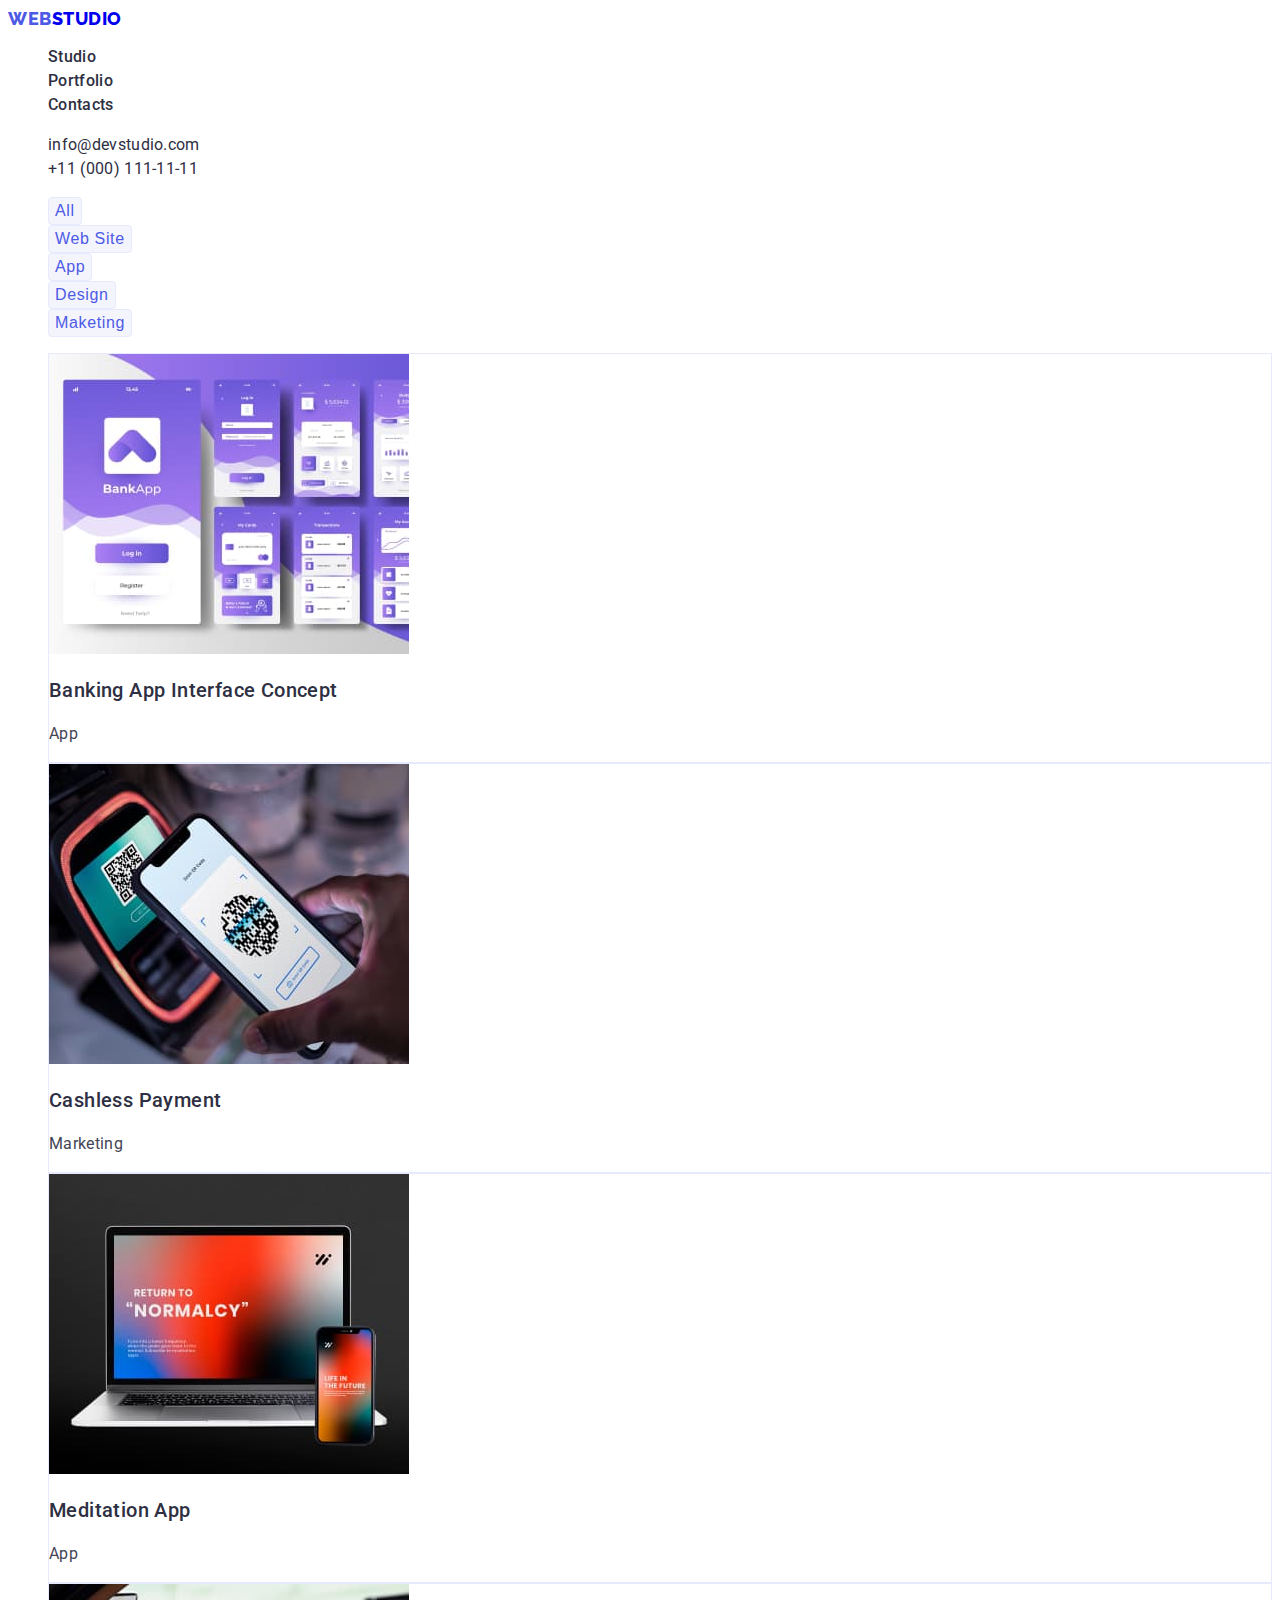
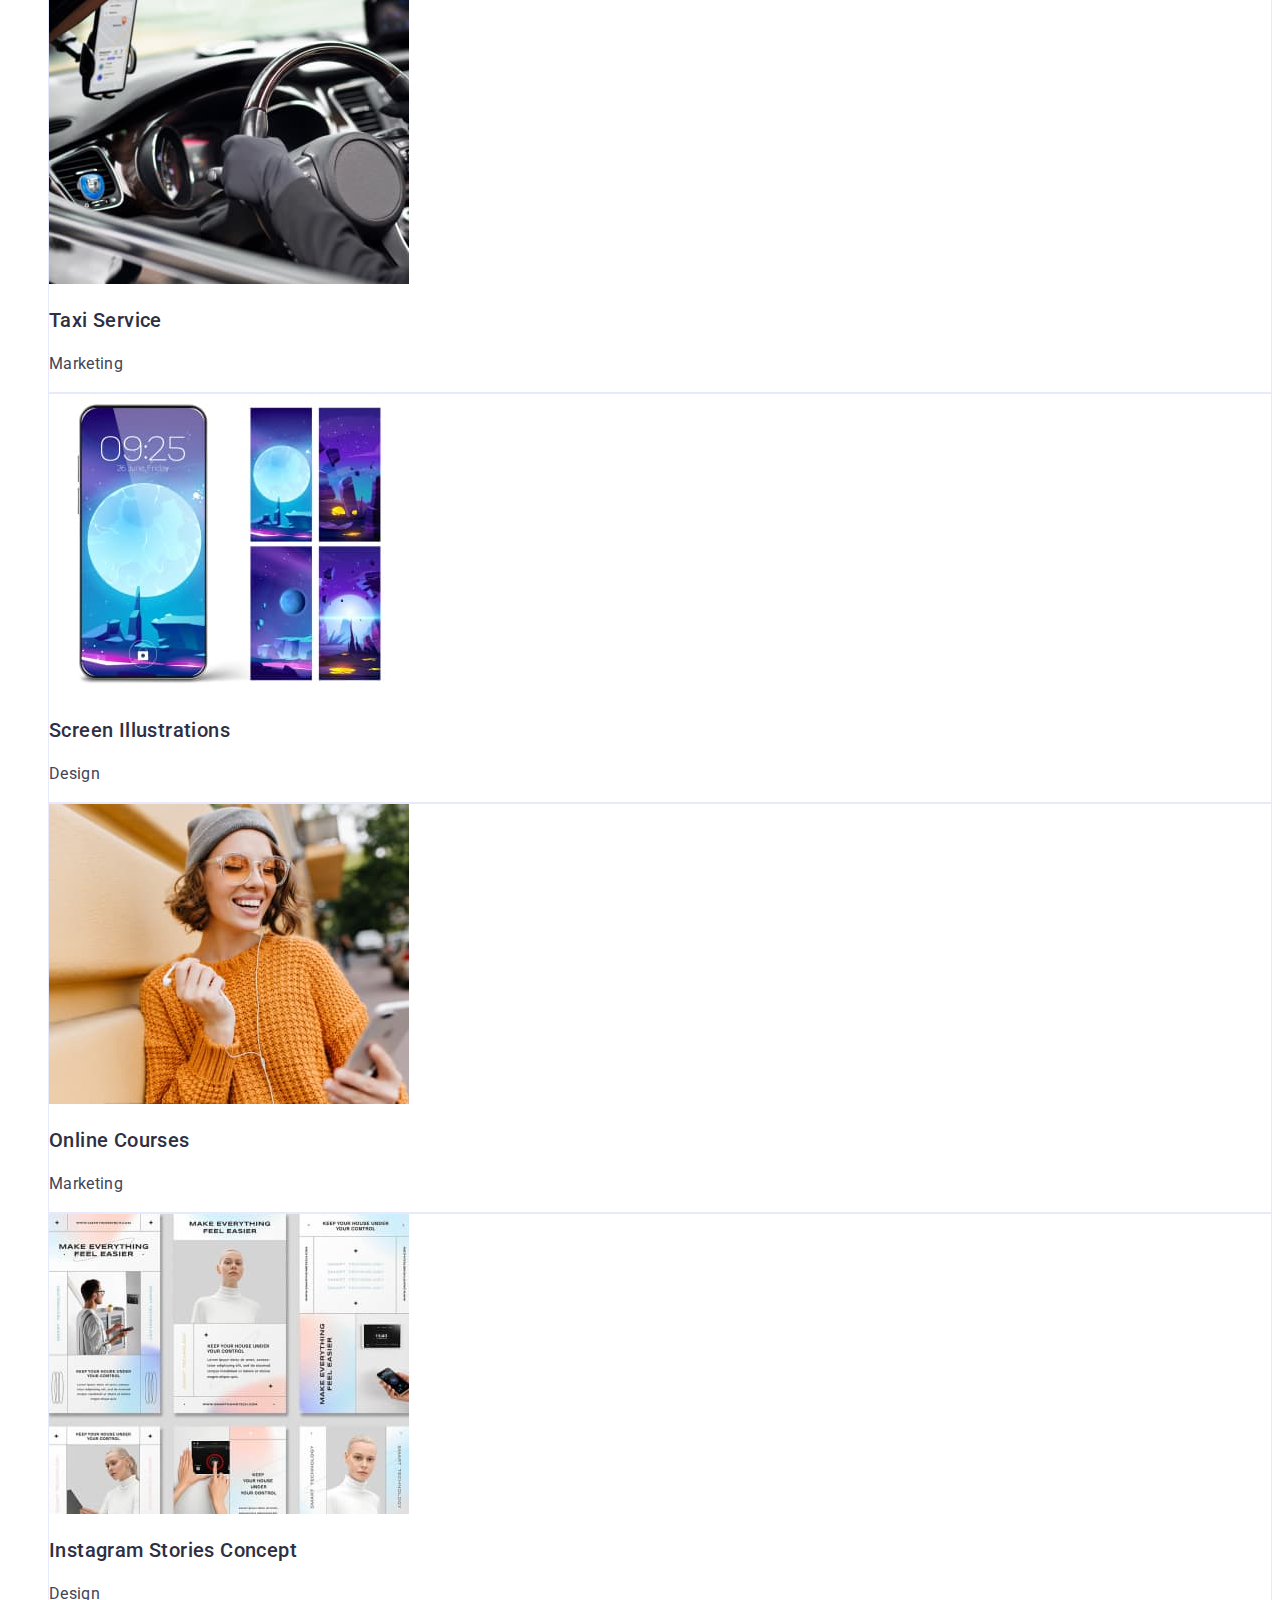
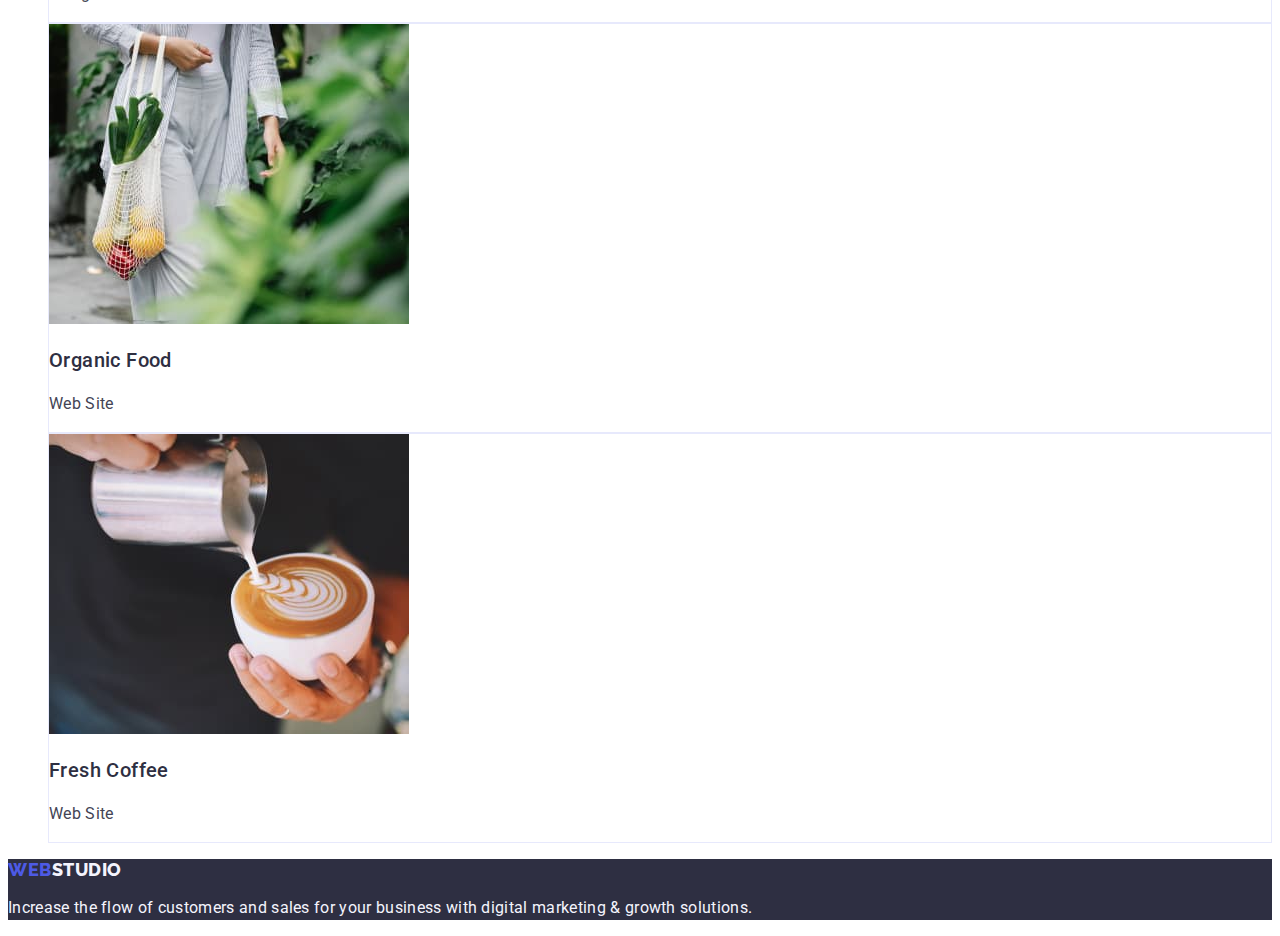
==== portfolio.html @ d7f31d7b "fonts" ====
<!DOCTYPE html>
<html lang="en">
  <head>
    <meta charset="UTF-8" />
    <meta http-equiv="X-UA-Compatible" content="IE=edge" />
    <meta name="viewport" content="width=device-width, initial-scale=1.0" />
    <link rel="preconnect" href="https://fonts.googleapis.com">
    <link rel="preconnect" href="https://fonts.gstatic.com" crossorigin>
    <link href="https://fonts.googleapis.com/css2?family=Raleway:wght@800&family=Roboto:wght@400;500;700;900&display=swap" rel="stylesheet">
    <title>WebStudio</title>
    <link rel="stylesheet" href="./css/style.css" />
  </head>
  <body>
    <header class="header">
      <nav class="header-nav">
        <a class="link-logo" href="./index.html"> <span>Web</span>Studio</a>
        <ul class="header-list list">
          <li class="header-list-item">
            <a class="header-list-link link" href="./index.html">Studio</a>
          </li>
          <li class="header-list-item">
            <a class="header-list-link link" href="./portfolio.html"
              >Portfolio</a
            >
          </li>
          <li class="header-list-item">
            <a class="header-list-link link" href="./index.html">Contacts</a>
          </li>
        </ul>
      </nav>

      <address class="header-address">
        <ul class="address-list list">
          <li class="address-list-item">
            <a class="address-link link" href="mailto:info@devstudio.com"
              >info@devstudio.com</a
            >
          </li>
          <li class="address-list-item">
            <a class="address-link link" href="tel:+110001111111"
              >+11 (000) 111-11-11</a
            >
          </li>
        </ul>
      </address>
    </header>

    <main>
      <section class="filter">
        <ul class="list">
          <li>
            <button type="button" class="proj-btn">All</button>
          </li>
          <li>
            <button type="button" class="proj-btn">Web Site</button>
          </li>
          <li>
            <button type="button" class="proj-btn">App</button>
          </li>
          <li>
            <button type="button" class="proj-btn">Design</button>
          </li>
          <li>
            <button type="button" class="proj-btn">Maketing</button>
          </li>
        </ul>
      </section>
      <!---------------- projects ------------------>
      <section class="projects">
        <ul class="list project-card">
          <li class="project-item">
            <img src="./images/img.jpg" alt="" />
            <h3 class="part-title">Banking App Interface Concept</h3>
            <p class="part-text">App</p>
          </li>
          <li class="project-item">
            <img src="./images/img-1.jpg" alt="" />
            <h3 class="part-title">Cashless Payment</h3>
            <p class="part-text">Marketing</p>
          </li>
          <li class="project-item">
            <img src="./images/img-2.jpg" alt="" />
            <h3 class="part-title">Meditation App</h3>
            <p class="part-text">App</p>
          </li>
          <li class="project-item">
            <img src="./images/img-3.jpg" alt="" />
            <h3 class="part-title">Taxi Service</h3>
            <p class="part-text">Marketing</p>
          </li>
          <li class="project-item">
            <img src="./images/img-4.jpg" alt="" />
            <h3 class="part-title">Screen Illustrations</h3>
            <p class="part-text">Design</p>
          </li>
          <li class="project-item">
            <img src="./images/img-5.jpg" alt="" />
            <h3 class="part-title">Online Courses</h3>
            <p class="part-text">Marketing</p>
          </li>
          <li class="project-item">
            <img src="./images/img-6.jpg" alt="" />
            <h3 class="part-title">Instagram Stories Concept</h3>
            <p class="part-text">Design</p>
          </li>
          <li class="project-item">
            <img src="./images/img-7.jpg" alt="" />
            <h3 class="part-title">Organic Food</h3>
            <p class="part-text">Web Site</p>
          </li>
          <li class="project-item">
            <img src="./images/img-8.jpg" alt="" />
            <h3 class="part-title">Fresh Coffee</h3>
            <p class="part-text">Web Site</p>
          </li>
        </ul>
      </section>
    </main>

    <footer>
      <a class="link-logo logo-foot" href="./index.html">
        <span>Web</span>Studio</a
      >
      <p class="text-foot">
        Increase the flow of customers and sales for your business with digital
        marketing & growth solutions.
      </p>
    </footer>
  </body>
</html>
---- css/style.css ----
body {
    font-family: 'Roboto', sans-serif;
    color: #2E2F42;
    background-color: #FFFFFF;

}

.link {
    text-decoration: none;
    color: #2E2F42
}

.list {
    list-style-type: none;
}

.link-logo {
    font-family: 'Raleway';
    font-weight: 800;
    font-size: 18px;
    line-height: 1.17;
    /* 21/18 */
    text-decoration: none;
    letter-spacing: 0.03em;
    text-transform: uppercase;

}

.link-logo span {
    color: #4D5AE5;
}

.logo-foot {
    color: #F4F4FD;
}

.header-list {
    text-decoration: none;
    color: #2E2F42
}

.header-list-item {
    font-weight: 500;
    font-size: 16px;
    line-height: 1.5;
    /* identical to box height, or 150% */
    letter-spacing: 0.02em;

}

.header-list-link {
    color: #2E2F42;
}

.header-address {
    font-weight: 400;
    font-size: 16px;
    line-height: 1.5;
    /* identical to box height, or 150% */
    letter-spacing: 0.02em;
    text-decoration: none;
    font-style: normal;
}

.address-link:active,
.header-list-link:active {
    color: #404BBF;
}

/*-----------------hero----------------*/
.hero {
    background-color: #2E2F42;
}

.hero-title {
    font-weight: 700;
    font-size: 56px;
    line-height: 1.07;
    /* or 107% */
    text-align: center;
    letter-spacing: 0.02em;
    color: #FFFFFF;
}

.hero-btn {
    border: none;
    border-radius: 4px;
    background: #4D5AE5;
    box-shadow: 0px 4px 4px rgba(0, 0, 0, 0.15);
    color: #FFFFFF;
    align-items: center;
    letter-spacing: 0.04em;
    font-weight: 500;
    font-size: 16px;
    line-height: 1.5;
    /* identical to box height, or 150% */
    cursor: pointer;

}

.hero-btn:hover,
.hero-btn:focus {
    background-color: #2E2F42;
}

.part-title {
    font-weight: 500;
    font-size: 20px;
    line-height: 1.2;
    /* identical to box height, or 120% */
    letter-spacing: 0.02em;
    color: #2E2F42;
}

.part-text {
    font-weight: 400;
    font-size: 16px;
    line-height: 1.5;
    /* or 150% */
    letter-spacing: 0.02em;
    color: #434455;

}

/*  ---------------team-----------------------  */
.team {
    background-color: #F4F4FD;
    ;
}

.text-foot {
    font-weight: 400;
    font-size: 16px;
    line-height: 1.5;
    /* or 150% */
    letter-spacing: 0.02em;
    color: #F4F4FD;

}

footer {
    background-color: #2E2F42;
}

/* --------------portfolio---------- */
.filter {}

/* projects  */
.projects {}

.project-item {
    border: 1px solid #E7E9FC;
}

.proj-btn {
    background: #F4F4FD;
    border: 1px solid #E7E9FC;
    border-radius: 4px;
    font-weight: 500;
    font-size: 16px;
    line-height: 1.5;
    /* identical to box height, or 150% */
    text-align: center;
    letter-spacing: 0.04em;
    color: #4D5AE5;
    cursor: pointer;

}

.proj-btn:hover,
.proj-btn:focus {
    background: #404BBF;
    box-shadow: 0px 3px 1px rgba(0, 0, 0, 0.1), 0px 2px 1px rgba(0, 0, 0, 0.08), 0px 2px 2px rgba(0, 0, 0, 0.12);
    color: #FFFFFF;
}
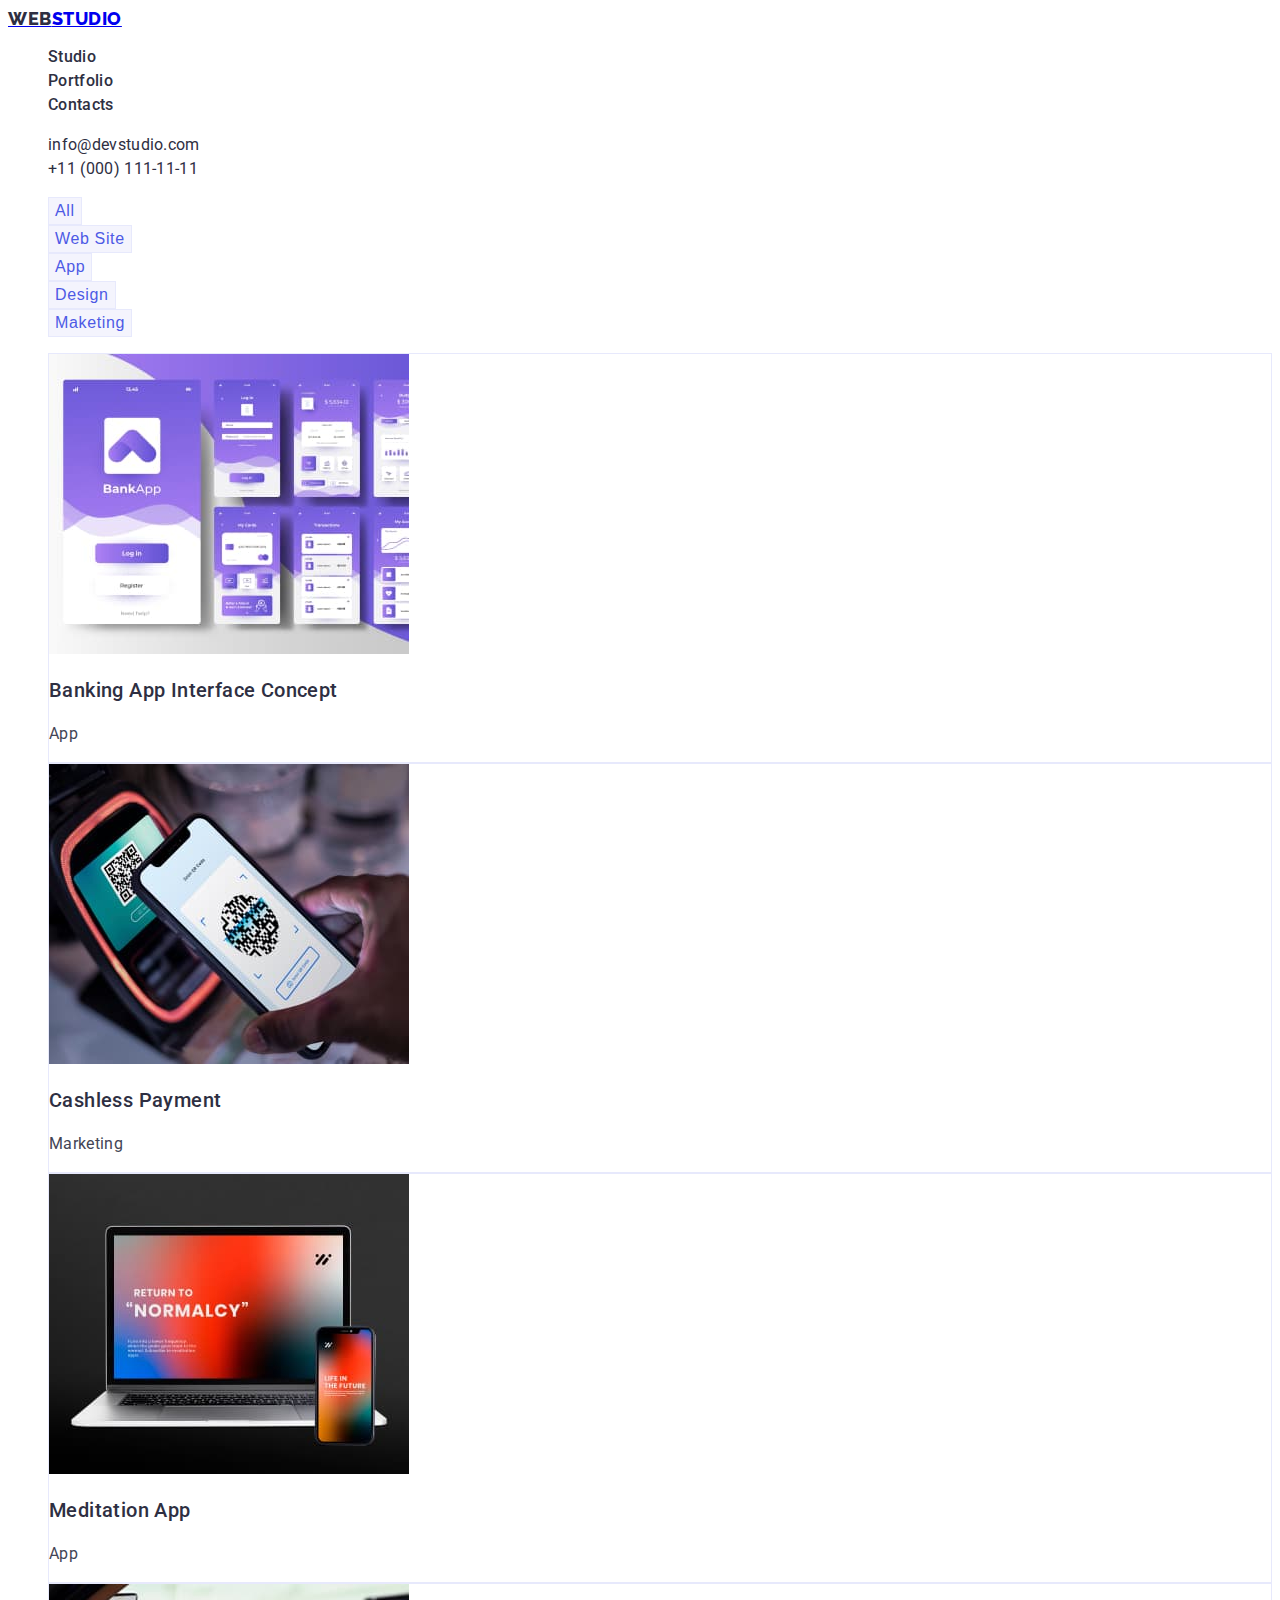
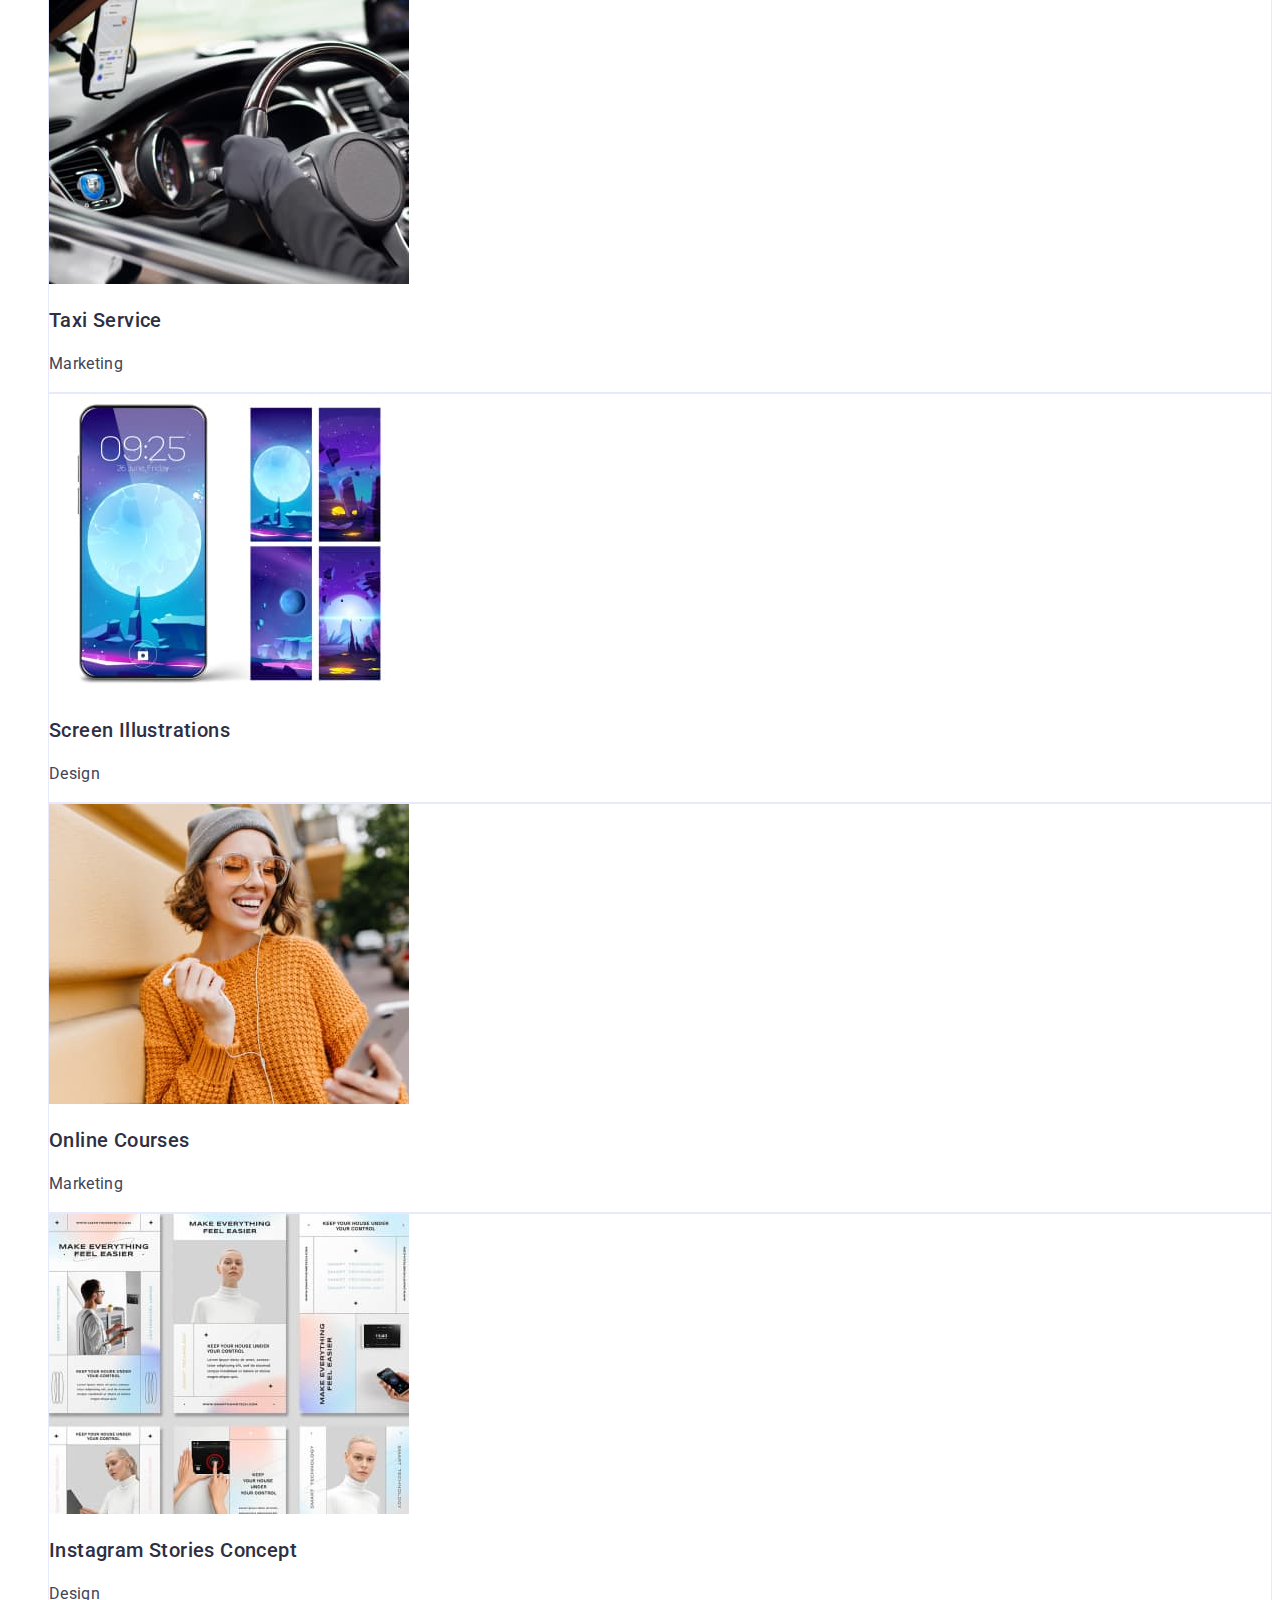
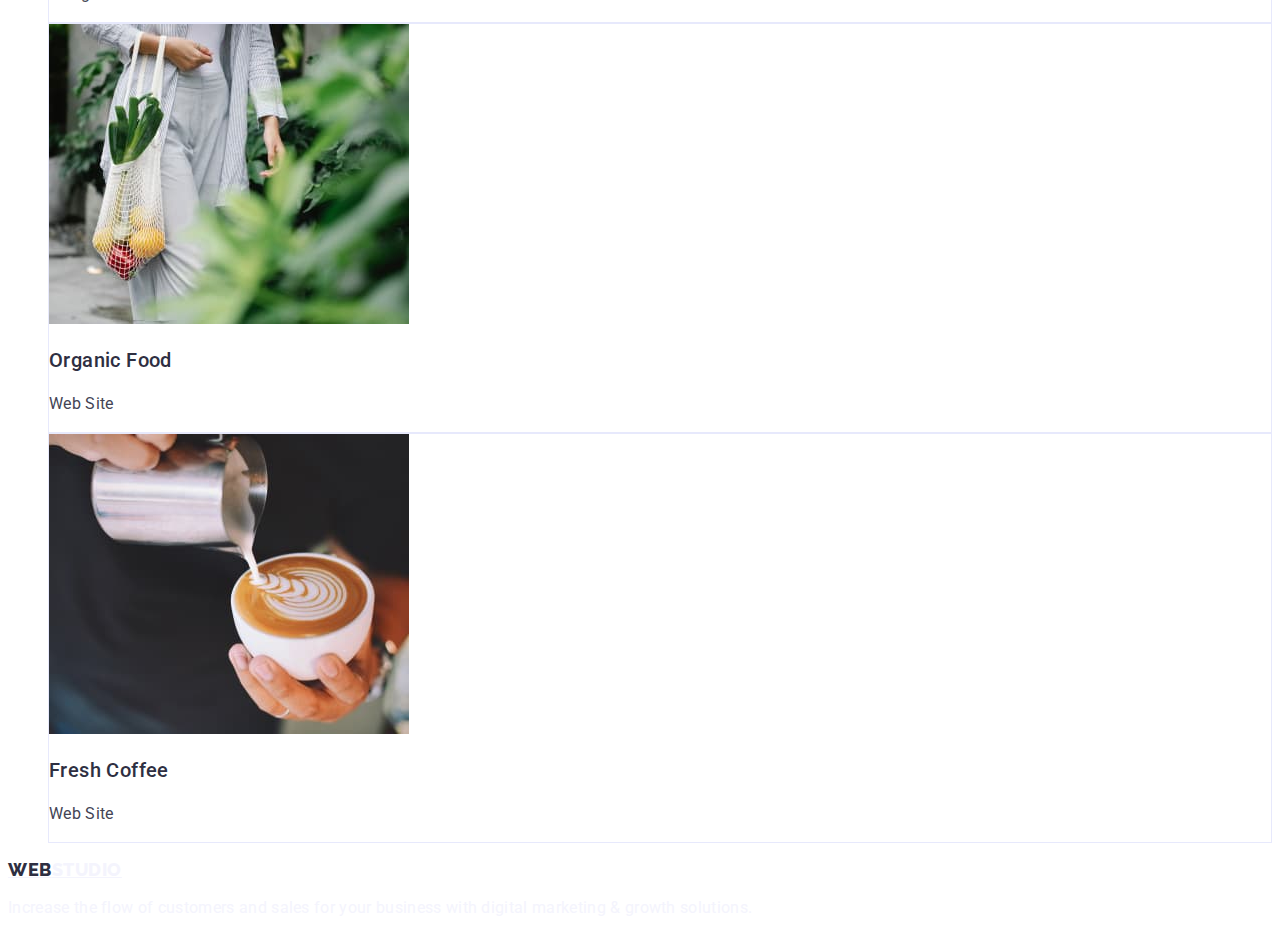
==== commit aa1b612f: "autocheck" ====
--- a/portfolio.html
+++ b/portfolio.html
@@ -4,9 +4,12 @@
     <meta charset="UTF-8" />
     <meta http-equiv="X-UA-Compatible" content="IE=edge" />
     <meta name="viewport" content="width=device-width, initial-scale=1.0" />
-    <link rel="preconnect" href="https://fonts.googleapis.com">
-    <link rel="preconnect" href="https://fonts.gstatic.com" crossorigin>
-    <link href="https://fonts.googleapis.com/css2?family=Raleway:wght@800&family=Roboto:wght@400;500;700;900&display=swap" rel="stylesheet">
+    <link rel="preconnect" href="https://fonts.googleapis.com" />
+    <link rel="preconnect" href="https://fonts.gstatic.com" crossorigin />
+    <link
+      href="https://fonts.googleapis.com/css2?family=Raleway:wght@800&family=Roboto:wght@400;500;700;900&display=swap"
+      rel="stylesheet"
+    />
     <title>WebStudio</title>
     <link rel="stylesheet" href="./css/style.css" />
   </head>
@@ -20,8 +23,7 @@
           </li>
           <li class="header-list-item">
             <a class="header-list-link link" href="./portfolio.html"
-              >Portfolio</a
-            >
+              >Portfolio</a>
           </li>
           <li class="header-list-item">
             <a class="header-list-link link" href="./index.html">Contacts</a>
--- a/css/style.css
+++ b/css/style.css
@@ -1,13 +1,20 @@
+:root {
+    --background--main-color: #FFFFFF;
+    --color-brand: #2E2F42;
+    --color-text:  #434455;
+    --color-logo: #4d5ae5;
+}
+
 body {
     font-family: 'Roboto', sans-serif;
     color: #2E2F42;
-    background-color: #FFFFFF;
+    background-color: var(--background--main-color);
 
 }
 
 .link {
     text-decoration: none;
-    color: #2E2F42
+    color: var(--color-brand);
 }
 
 .list {
@@ -15,28 +22,28 @@
 }
 
 .link-logo {
-    font-family: 'Raleway';
+    font-family: 'Raleway', sans-serif;
     font-weight: 800;
     font-size: 18px;
     line-height: 1.17;
     /* 21/18 */
-    text-decoration: none;
     letter-spacing: 0.03em;
     text-transform: uppercase;
 
 }
 
 .link-logo span {
-    color: #4D5AE5;
+    color: var(--color-brand);
 }
 
 .logo-foot {
     color: #F4F4FD;
+    font-family: "Raleway", sans-serif
 }
 
 .header-list {
     text-decoration: none;
-    color: #2E2F42
+    color: var(--color-brand);
 }
 
 .header-list-item {
@@ -49,7 +56,14 @@
 }
 
 .header-list-link {
-    color: #2E2F42;
+    color: var(--color-brand);
+}
+
+.header-list-link:hover,
+.address-link:hover,
+.header-list-link:focus
+.address-link:focus{
+    color: #404bbf;
 }
 
 .header-address {
@@ -60,6 +74,7 @@
     letter-spacing: 0.02em;
     text-decoration: none;
     font-style: normal;
+    color: var(--color-text);
 }
 
 .address-link:active,
@@ -69,7 +84,7 @@
 
 /*-----------------hero----------------*/
 .hero {
-    background-color: #2E2F42;
+    background-color: var(--color-brand);
 }
 
 .hero-title {
@@ -83,10 +98,9 @@
 }
 
 .hero-btn {
+    font-family: "Roboto", sans-serif;
     border: none;
-    border-radius: 4px;
-    background: #4D5AE5;
-    box-shadow: 0px 4px 4px rgba(0, 0, 0, 0.15);
+    background: var(--color-logo);
     color: #FFFFFF;
     align-items: center;
     letter-spacing: 0.04em;
@@ -100,8 +114,19 @@
 
 .hero-btn:hover,
 .hero-btn:focus {
-    background-color: #2E2F42;
-}
+    background-color: #404BBF;
+}
+
+.title-section{
+    font-size: 36px;
+    line-height: 1.11;
+    text-align: center;
+    text-transform: capitalize;
+    letter-spacing: 0.02em;
+
+}
+
+
 
 .part-title {
     font-weight: 500;
@@ -109,7 +134,7 @@
     line-height: 1.2;
     /* identical to box height, or 120% */
     letter-spacing: 0.02em;
-    color: #2E2F42;
+    color: var(--color-brand);
 }
 
 .part-text {
@@ -118,14 +143,18 @@
     line-height: 1.5;
     /* or 150% */
     letter-spacing: 0.02em;
-    color: #434455;
+    color: var(--color-text);
 
 }
 
 /*  ---------------team-----------------------  */
 .team {
     background-color: #F4F4FD;
-    ;
+    
+}
+
+.team-item{
+    background-color: #FFFFFF;
 }
 
 .text-foot {
@@ -138,9 +167,11 @@
 
 }
 
-footer {
-    background-color: #2E2F42;
-}
+.footer {
+    background-color: var(--color-brand);
+}
+
+.logo-foot
 
 /* --------------portfolio---------- */
 .filter {}
@@ -155,14 +186,13 @@
 .proj-btn {
     background: #F4F4FD;
     border: 1px solid #E7E9FC;
-    border-radius: 4px;
     font-weight: 500;
     font-size: 16px;
     line-height: 1.5;
     /* identical to box height, or 150% */
     text-align: center;
     letter-spacing: 0.04em;
-    color: #4D5AE5;
+    color: var(--color-logo);
     cursor: pointer;
 
 }
@@ -170,6 +200,5 @@
 .proj-btn:hover,
 .proj-btn:focus {
     background: #404BBF;
-    box-shadow: 0px 3px 1px rgba(0, 0, 0, 0.1), 0px 2px 1px rgba(0, 0, 0, 0.08), 0px 2px 2px rgba(0, 0, 0, 0.12);
     color: #FFFFFF;
 }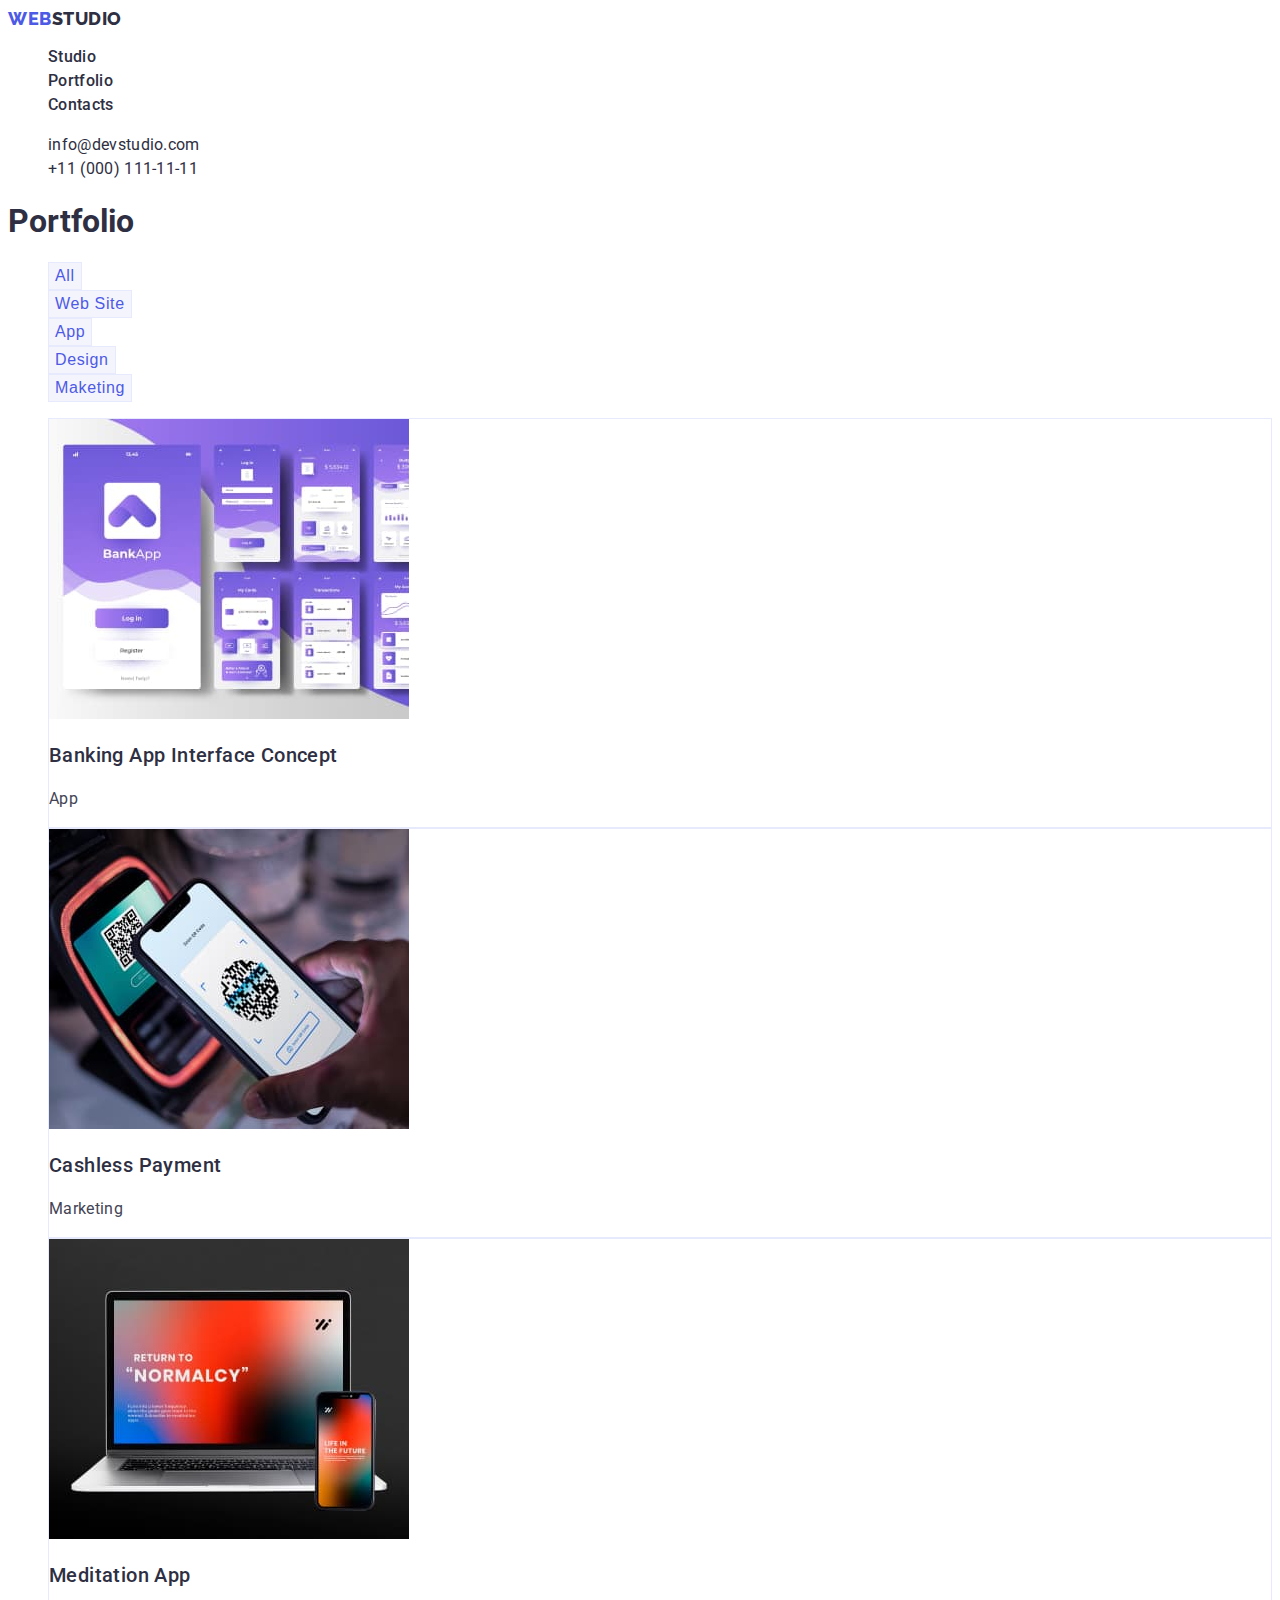
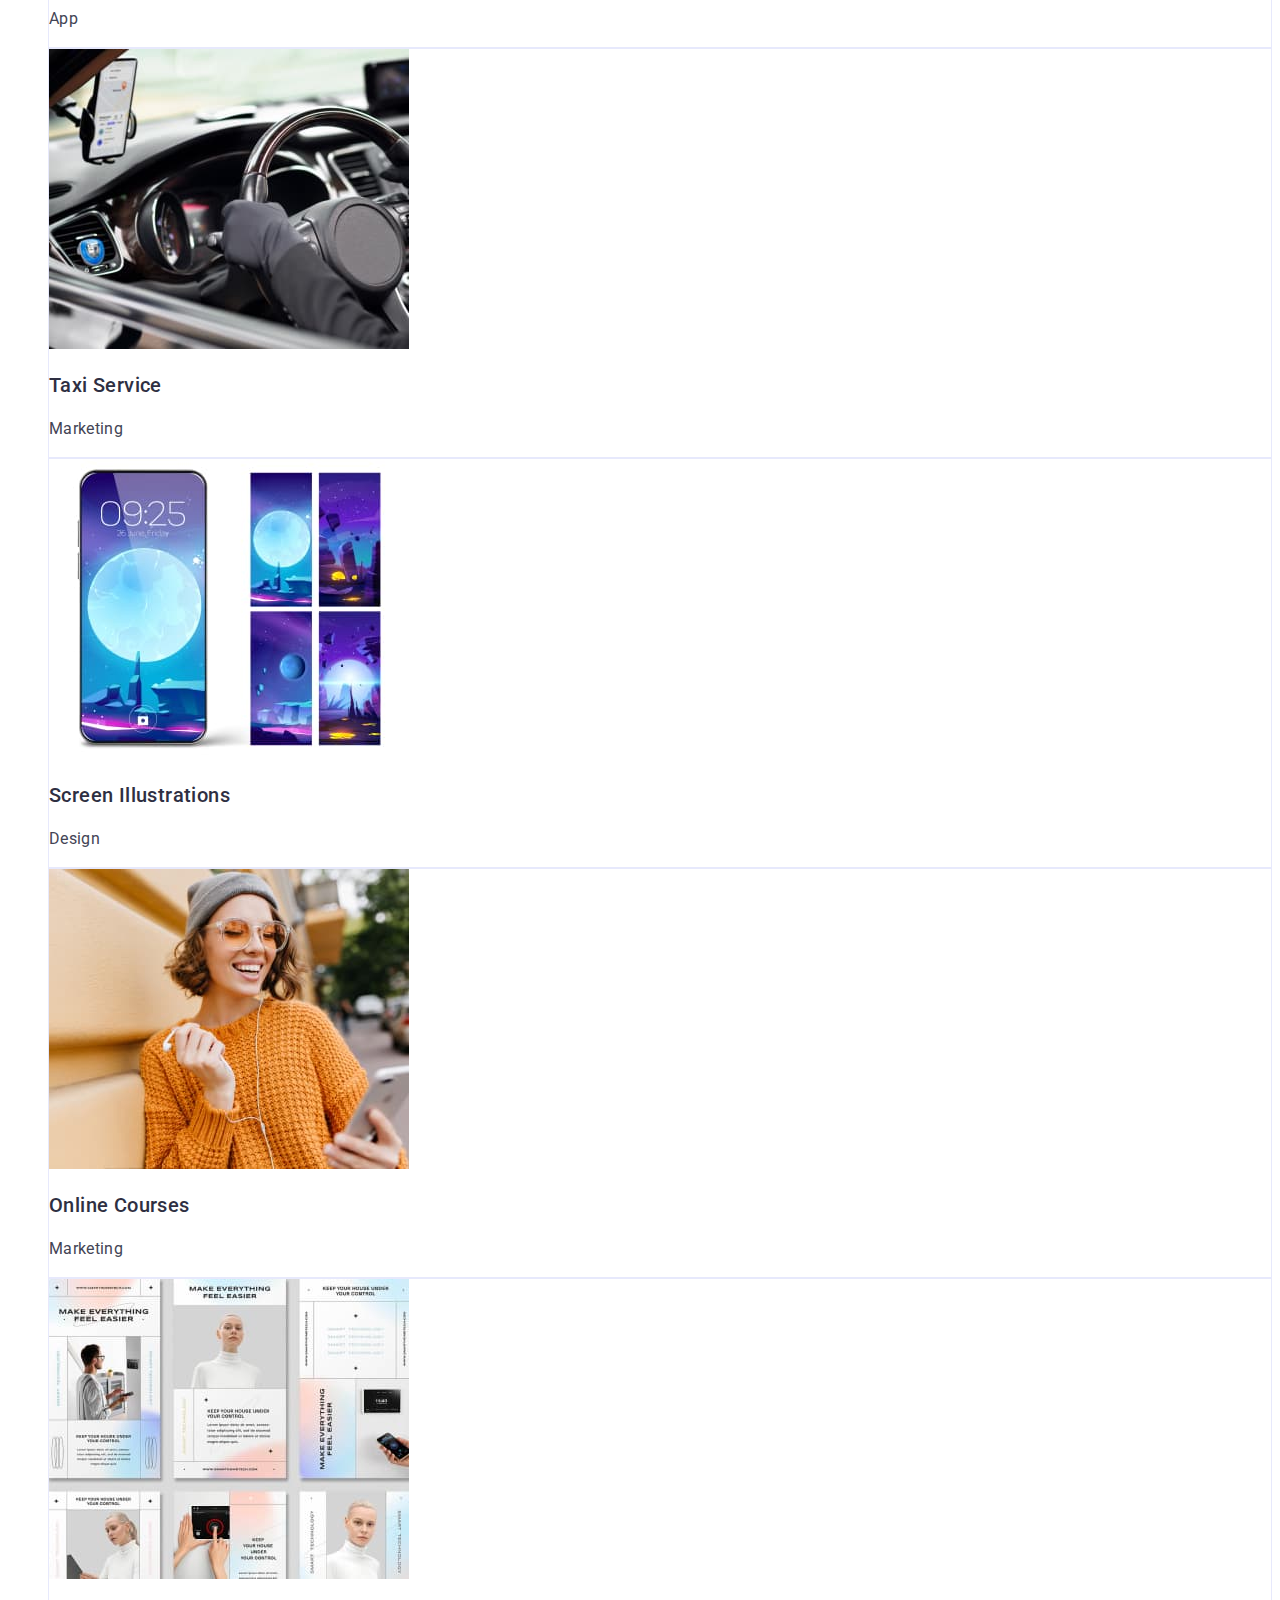
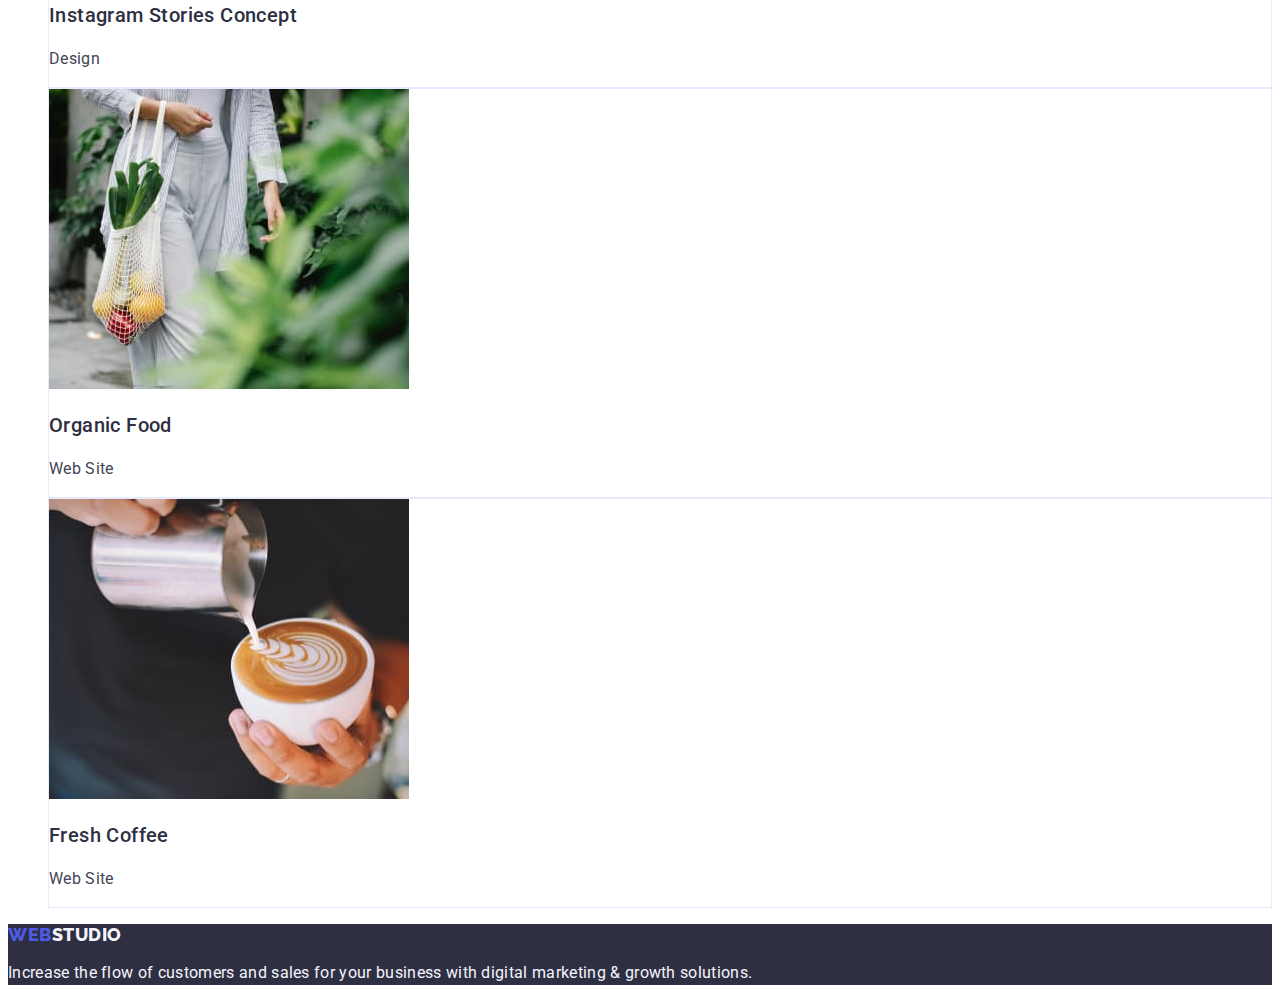
==== commit 65e31a37: "port" ====
--- a/portfolio.html
+++ b/portfolio.html
@@ -16,17 +16,18 @@
   <body>
     <header class="header">
       <nav class="header-nav">
-        <a class="link-logo" href="./index.html"> <span>Web</span>Studio</a>
+        <a class="link-logo link" href="./index.html">Web<span class="sp-logo-head">Studio</span></a>
         <ul class="header-list list">
           <li class="header-list-item">
             <a class="header-list-link link" href="./index.html">Studio</a>
           </li>
           <li class="header-list-item">
             <a class="header-list-link link" href="./portfolio.html"
-              >Portfolio</a>
+              >Portfolio</a
+            >
           </li>
           <li class="header-list-item">
-            <a class="header-list-link link" href="./index.html">Contacts</a>
+            <a class="header-list-link link" href="">Contacts</a>
           </li>
         </ul>
       </nav>
@@ -49,6 +50,8 @@
 
     <main>
       <section class="filter">
+
+        <h1>Portfolio</h1>
         <ul class="list">
           <li>
             <button type="button" class="proj-btn">All</button>
@@ -66,9 +69,9 @@
             <button type="button" class="proj-btn">Maketing</button>
           </li>
         </ul>
-      </section>
+      
       <!---------------- projects ------------------>
-      <section class="projects">
+     
         <ul class="list project-card">
           <li class="project-item">
             <img src="./images/img.jpg" alt="" />
@@ -119,9 +122,9 @@
       </section>
     </main>
 
-    <footer>
-      <a class="link-logo logo-foot" href="./index.html">
-        <span>Web</span>Studio</a
+    <footer class="footer">
+      <a class="link-logo logo-foot link" href="./index.html">
+        Web<span class="sp-logo-foot">Studio</span></a
       >
       <p class="text-foot">
         Increase the flow of customers and sales for your business with digital
--- a/css/style.css
+++ b/css/style.css
@@ -29,16 +29,17 @@
     /* 21/18 */
     letter-spacing: 0.03em;
     text-transform: uppercase;
-
-}
-
-.link-logo span {
-    color: var(--color-brand);
-}
-
-.logo-foot {
+    color: var(--color-logo)
+
+}
+
+.sp-logo-head {
+    color: var(--color-brand);
+}
+
+.sp-logo-foot{
     color: #F4F4FD;
-    font-family: "Raleway", sans-serif
+    font-family: "Raleway", sans-serif;
 }
 
 .header-list {
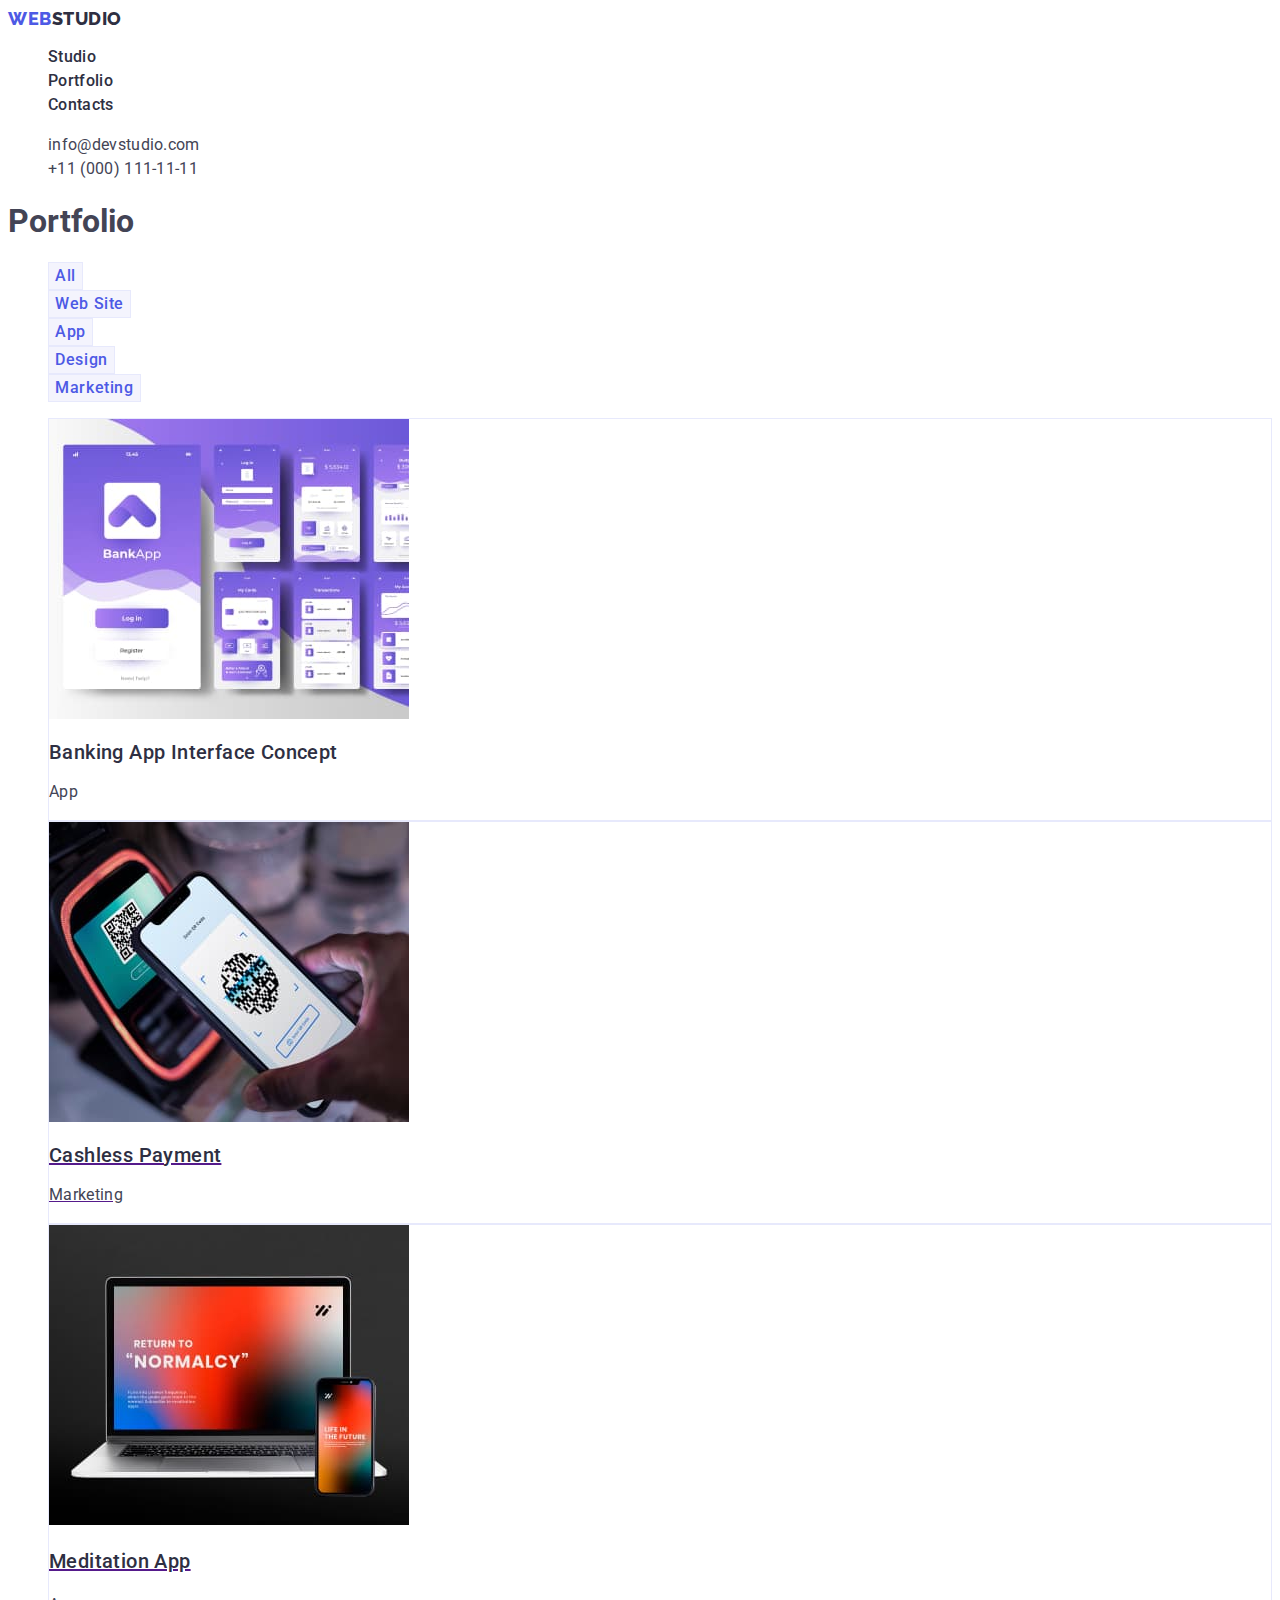
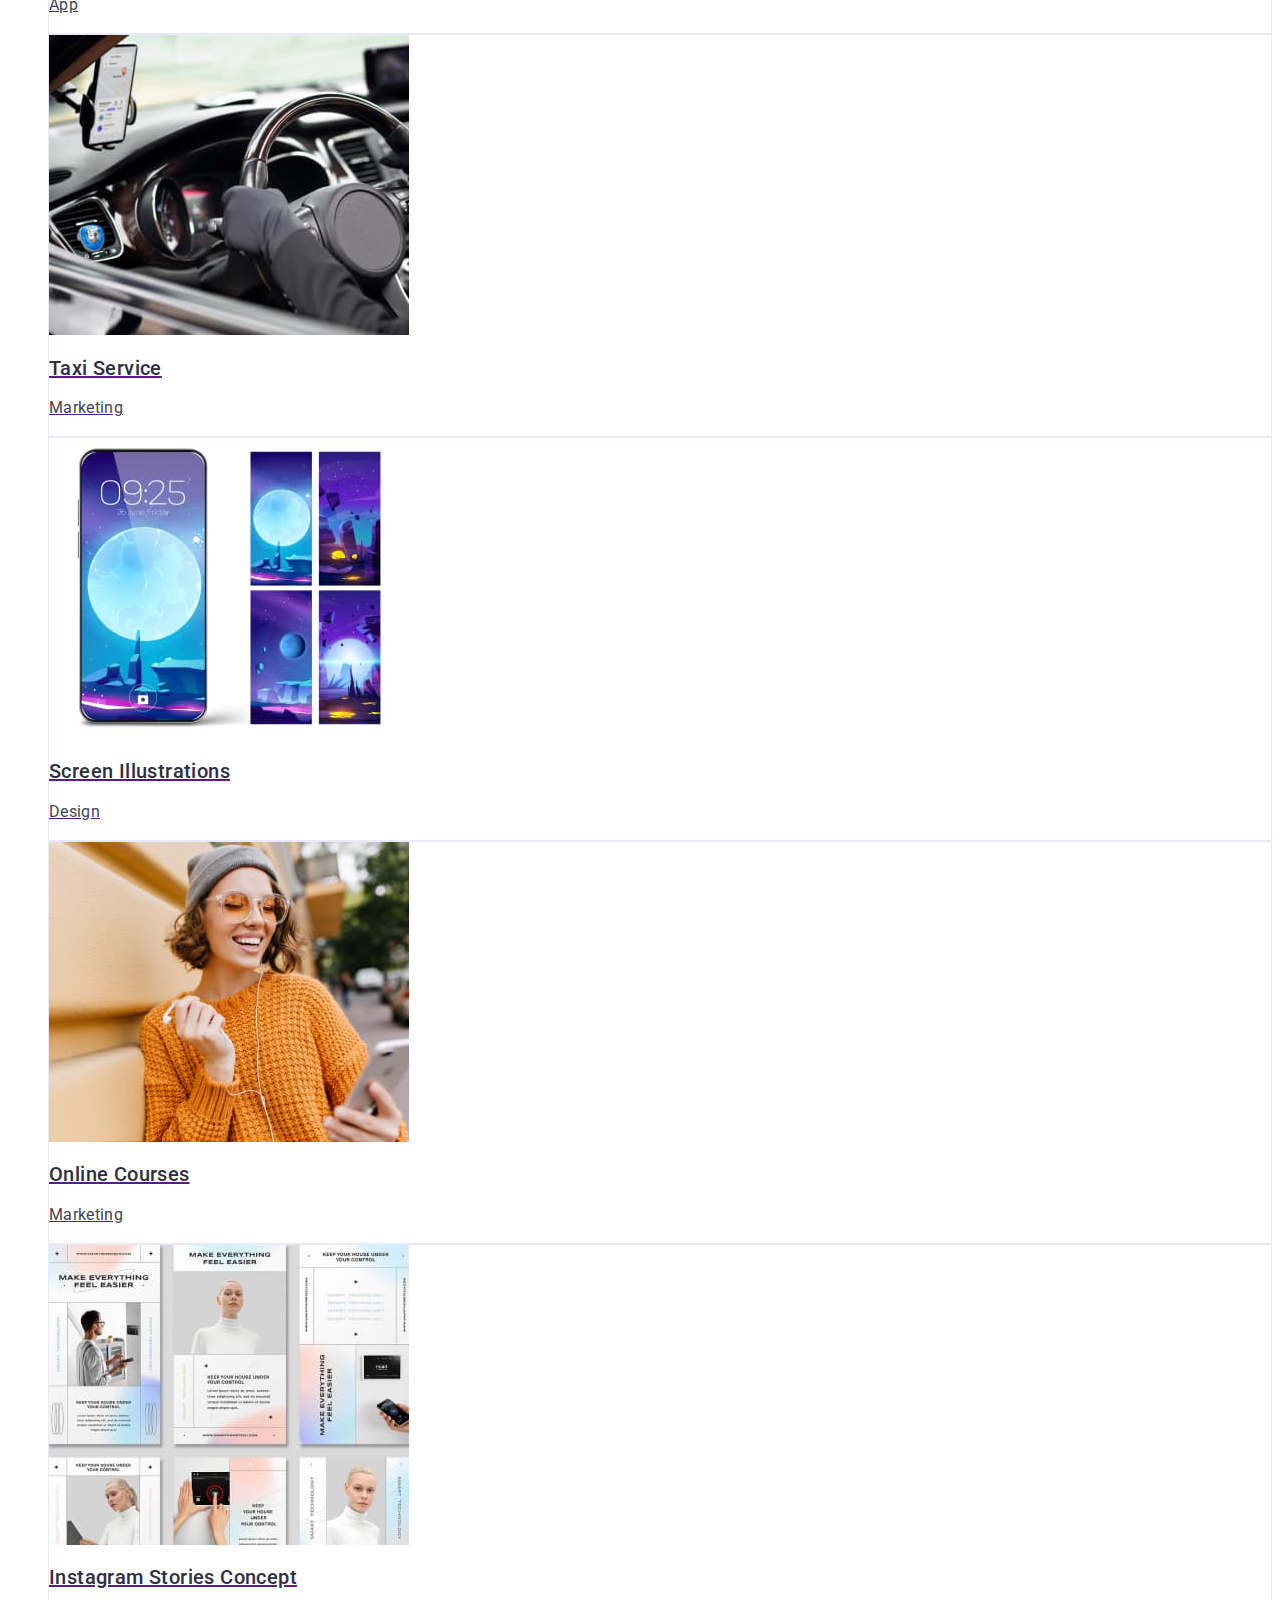
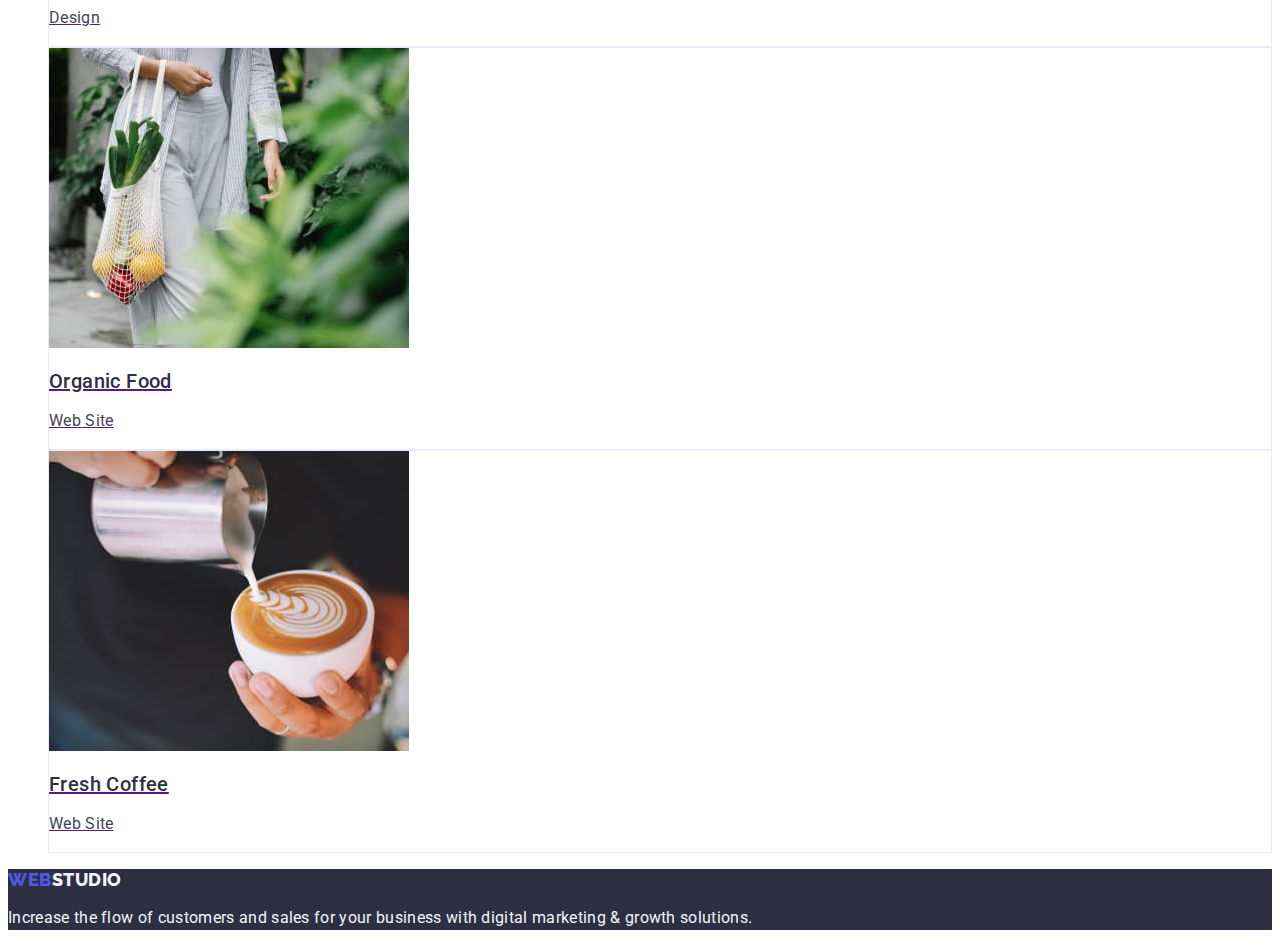
==== commit a8ab8a0d: "port" ====
--- a/portfolio.html
+++ b/portfolio.html
@@ -16,7 +16,9 @@
   <body>
     <header class="header">
       <nav class="header-nav">
-        <a class="link-logo link" href="./index.html">Web<span class="sp-logo-head">Studio</span></a>
+        <a class="link-logo link" href="./index.html"
+          >Web<span class="sp-logo-head">Studio</span></a
+        >
         <ul class="header-list list">
           <li class="header-list-item">
             <a class="header-list-link link" href="./index.html">Studio</a>
@@ -50,7 +52,6 @@
 
     <main>
       <section class="filter">
-
         <h1>Portfolio</h1>
         <ul class="list">
           <li>
@@ -66,64 +67,82 @@
             <button type="button" class="proj-btn">Design</button>
           </li>
           <li>
-            <button type="button" class="proj-btn">Maketing</button>
+            <button type="button" class="proj-btn">Marketing</button>
           </li>
         </ul>
-      
-      <!---------------- projects ------------------>
-     
+
+        <!---------------- projects ------------------>
+
         <ul class="list project-card">
           <li class="project-item">
-            <img src="./images/img.jpg" alt="" />
-            <h3 class="part-title">Banking App Interface Concept</h3>
-            <p class="part-text">App</p>
+            <a>
+              <img src="./images/img.jpg" width="360px" alt="developing of banking app" />
+              <h2 class="part-title">Banking App Interface Concept</h3>
+              <p class="part-text">App</p>
+            </a>
           </li>
           <li class="project-item">
-            <img src="./images/img-1.jpg" alt="" />
-            <h3 class="part-title">Cashless Payment</h3>
-            <p class="part-text">Marketing</p>
+            <a href="">
+              <img src="./images/img-1.jpg" width="360px" alt="devoloping of cashless payment" />
+              <h2 class="part-title">Cashless Payment</h3>
+              <p class="part-text">Marketing</p>
+            </a>
           </li>
           <li class="project-item">
-            <img src="./images/img-2.jpg" alt="" />
-            <h3 class="part-title">Meditation App</h3>
-            <p class="part-text">App</p>
+            <a href="">
+              <img src="./images/img-2.jpg" width="360px" alt="developing of Meditation App" />
+              <h3 class="part-title">Meditation App</h3>
+              <p class="part-text">App</p>
+            </a>
           </li>
           <li class="project-item">
-            <img src="./images/img-3.jpg" alt="" />
-            <h3 class="part-title">Taxi Service</h3>
-            <p class="part-text">Marketing</p>
+            <a href="">
+              <img src="./images/img-3.jpg" width="360px" alt="developing of Taxi Service" />
+              <h2 class="part-title">Taxi Service</h3>
+              <p class="part-text">Marketing</p>
+            </a>
           </li>
           <li class="project-item">
-            <img src="./images/img-4.jpg" alt="" />
-            <h3 class="part-title">Screen Illustrations</h3>
-            <p class="part-text">Design</p>
+            <a href="">
+              <img src="./images/img-4.jpg" width="360px" alt="developing of Screen Illustrations" />
+              <h2 class="part-title">Screen Illustrations</h3>
+              <p class="part-text">Design</p>
+            </a>
           </li>
           <li class="project-item">
-            <img src="./images/img-5.jpg" alt="" />
-            <h3 class="part-title">Online Courses</h3>
-            <p class="part-text">Marketing</p>
+            <a href="">
+              <img src="./images/img-5.jpg" width="360px" alt="developing of Online Courses" />
+              <h2 class="part-title">Online Courses</h3>
+              <p class="part-text">Marketing</p>
+            </a>
           </li>
           <li class="project-item">
-            <img src="./images/img-6.jpg" alt="" />
-            <h3 class="part-title">Instagram Stories Concept</h3>
-            <p class="part-text">Design</p>
+            <a href="">
+              <img src="./images/img-6.jpg" width="360px" alt="developing of Instagram Stories Concept" />
+              <h2 class="part-title">Instagram Stories Concept</h3>
+              <p class="part-text">Design</p>
+            </a>
           </li>
           <li class="project-item">
-            <img src="./images/img-7.jpg" alt="" />
-            <h3 class="part-title">Organic Food</h3>
-            <p class="part-text">Web Site</p>
+            <a href="">
+              <img src="./images/img-7.jpg" width="360px" alt="developing of Organic Food web site" />
+              <h2 class="part-title">Organic Food</h3>
+              <p class="part-text">Web Site</p>
+            </a>
           </li>
           <li class="project-item">
-            <img src="./images/img-8.jpg" alt="" />
-            <h3 class="part-title">Fresh Coffee</h3>
-            <p class="part-text">Web Site</p>
+            <a href="">
+              <img src="./images/img-8.jpg" width="360px" alt="developing of Fresh Coffee web site" />
+              <h2 class="part-title">Fresh Coffee</h3>
+              <p class="part-text">Web Site</p>
+            </a>
           </li>
         </ul>
       </section>
     </main>
 
     <footer class="footer">
-      <a class="link-logo logo-foot link" href="./index.html">
+      <a class="link-logo link" href="./index.html">
         Web<span class="sp-logo-foot">Studio</span></a
       >
       <p class="text-foot">
--- a/css/style.css
+++ b/css/style.css
@@ -7,7 +7,7 @@
 
 body {
     font-family: 'Roboto', sans-serif;
-    color: #2E2F42;
+    color: #434455;
     background-color: var(--background--main-color);
 
 }
@@ -62,18 +62,17 @@
 
 .header-list-link:hover,
 .address-link:hover,
-.header-list-link:focus
+.header-list-link:focus,
 .address-link:focus{
     color: #404bbf;
 }
 
-.header-address {
+.address-link{
     font-weight: 400;
     font-size: 16px;
     line-height: 1.5;
     /* identical to box height, or 150% */
     letter-spacing: 0.02em;
-    text-decoration: none;
     font-style: normal;
     color: var(--color-text);
 }
@@ -103,7 +102,6 @@
     border: none;
     background: var(--color-logo);
     color: #FFFFFF;
-    align-items: center;
     letter-spacing: 0.04em;
     font-weight: 500;
     font-size: 16px;
@@ -172,8 +170,6 @@
     background-color: var(--color-brand);
 }
 
-.logo-foot
-
 /* --------------portfolio---------- */
 .filter {}
 
@@ -185,6 +181,7 @@
 }
 
 .proj-btn {
+    font-family: "Roboto", sans-serif;
     background: #F4F4FD;
     border: 1px solid #E7E9FC;
     font-weight: 500;
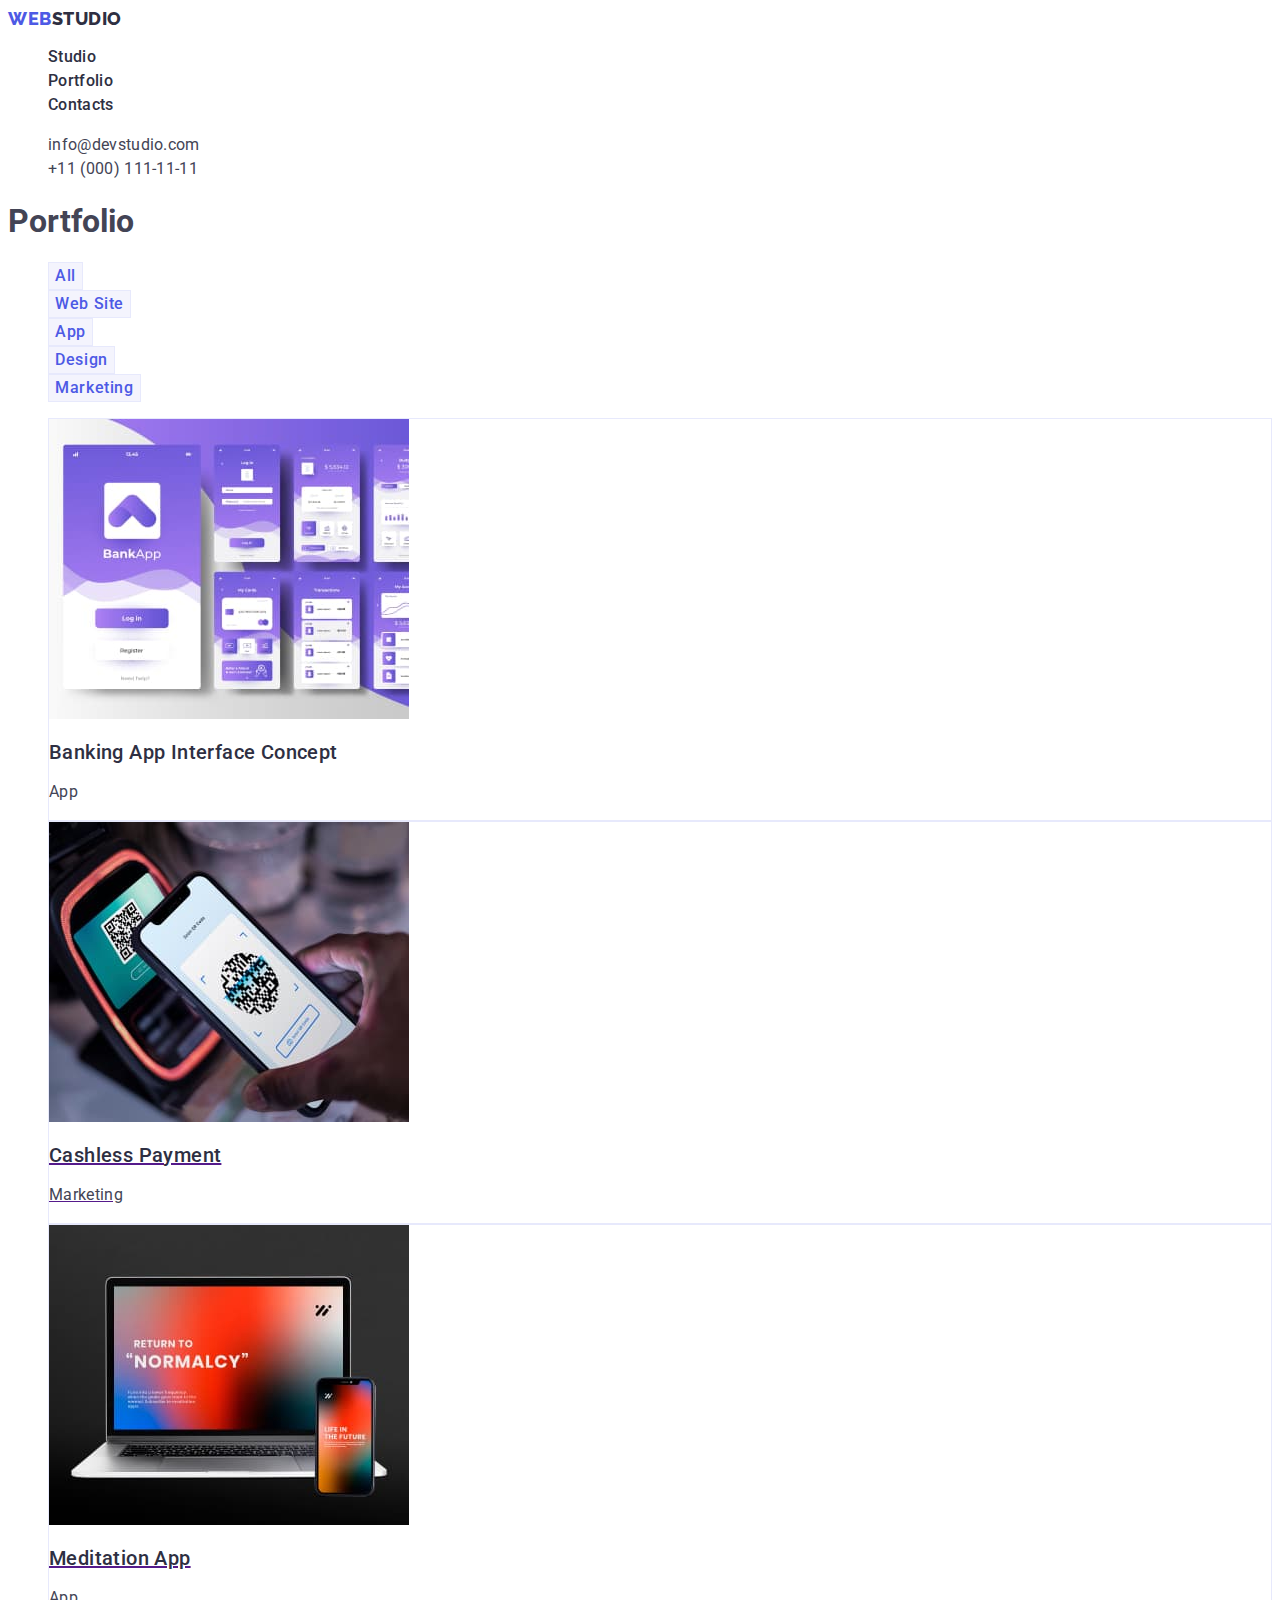
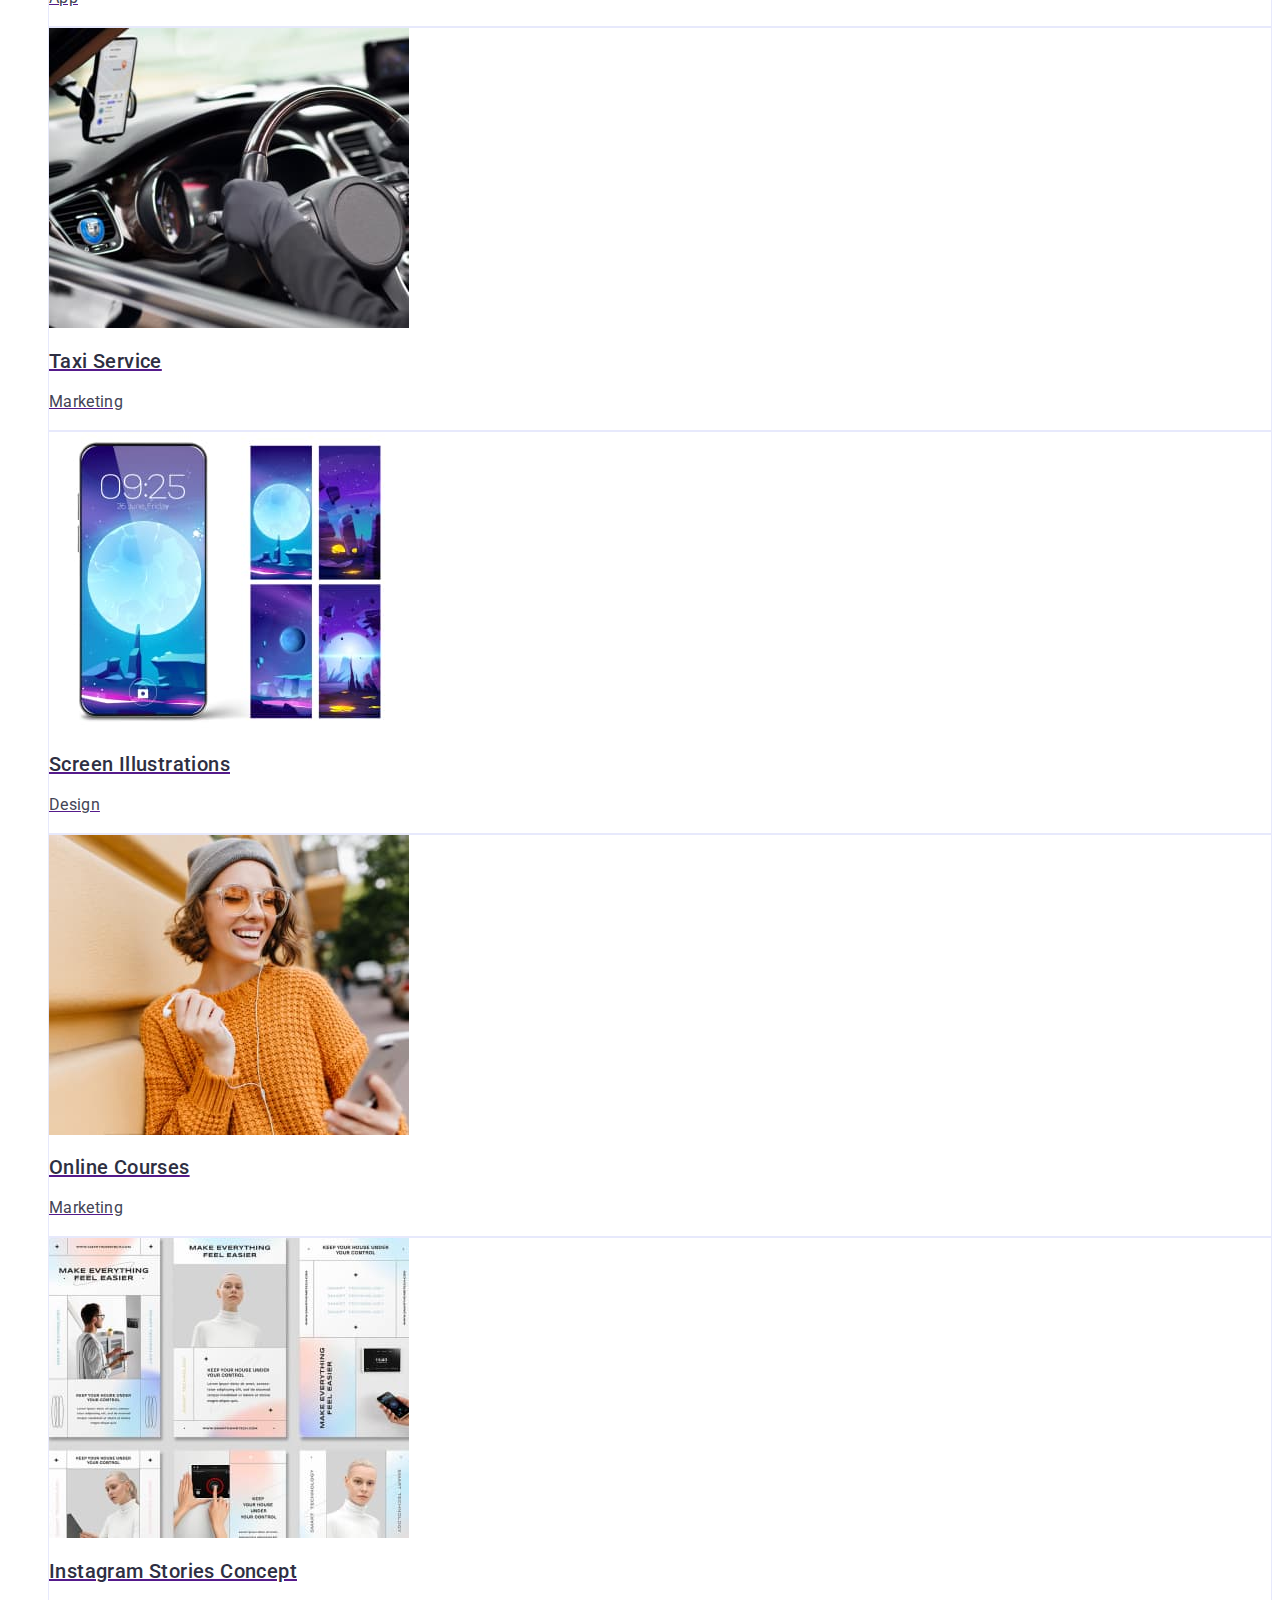
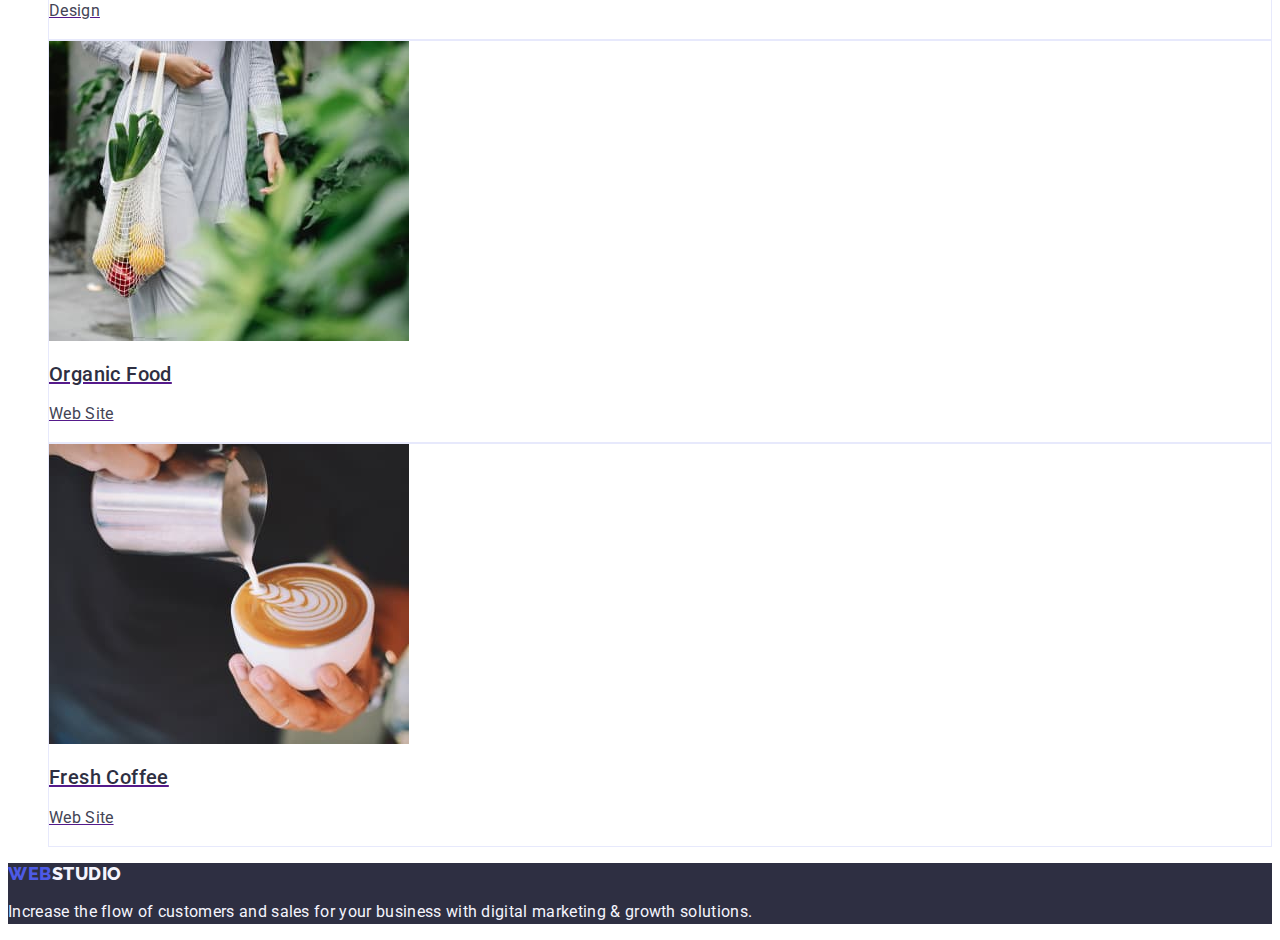
==== commit 9d5830dd: "validator" ====
--- a/portfolio.html
+++ b/portfolio.html
@@ -76,64 +76,64 @@
         <ul class="list project-card">
           <li class="project-item">
             <a>
-              <img src="./images/img.jpg" width="360px" alt="developing of banking app" />
-              <h2 class="part-title">Banking App Interface Concept</h3>
+              <img src="./images/img.jpg" width="360" alt="developing of banking app" />
+              <h2 class="part-title">Banking App Interface Concept</h2>
               <p class="part-text">App</p>
             </a>
           </li>
           <li class="project-item">
             <a href="">
-              <img src="./images/img-1.jpg" width="360px" alt="devoloping of cashless payment" />
-              <h2 class="part-title">Cashless Payment</h3>
+              <img src="./images/img-1.jpg" width="360" alt="devoloping of cashless payment" />
+              <h2 class="part-title">Cashless Payment</h2>
               <p class="part-text">Marketing</p>
             </a>
           </li>
           <li class="project-item">
             <a href="">
-              <img src="./images/img-2.jpg" width="360px" alt="developing of Meditation App" />
-              <h3 class="part-title">Meditation App</h3>
+              <img src="./images/img-2.jpg" width="360" alt="developing of Meditation App" />
+              <h2 class="part-title">Meditation App</h2>
               <p class="part-text">App</p>
             </a>
           </li>
           <li class="project-item">
             <a href="">
-              <img src="./images/img-3.jpg" width="360px" alt="developing of Taxi Service" />
-              <h2 class="part-title">Taxi Service</h3>
+              <img src="./images/img-3.jpg" width="360" alt="developing of Taxi Service" />
+              <h2 class="part-title">Taxi Service</h2>
               <p class="part-text">Marketing</p>
             </a>
           </li>
           <li class="project-item">
             <a href="">
-              <img src="./images/img-4.jpg" width="360px" alt="developing of Screen Illustrations" />
-              <h2 class="part-title">Screen Illustrations</h3>
+              <img src="./images/img-4.jpg" width="360" alt="developing of Screen Illustrations" />
+              <h2 class="part-title">Screen Illustrations</h2>
               <p class="part-text">Design</p>
             </a>
           </li>
           <li class="project-item">
             <a href="">
-              <img src="./images/img-5.jpg" width="360px" alt="developing of Online Courses" />
-              <h2 class="part-title">Online Courses</h3>
+              <img src="./images/img-5.jpg" width="360" alt="developing of Online Courses" />
+              <h2 class="part-title">Online Courses</h2>
               <p class="part-text">Marketing</p>
             </a>
           </li>
           <li class="project-item">
             <a href="">
-              <img src="./images/img-6.jpg" width="360px" alt="developing of Instagram Stories Concept" />
-              <h2 class="part-title">Instagram Stories Concept</h3>
+              <img src="./images/img-6.jpg" width="360" alt="developing of Instagram Stories Concept" />
+              <h2 class="part-title">Instagram Stories Concept</h2>
               <p class="part-text">Design</p>
             </a>
           </li>
           <li class="project-item">
             <a href="">
-              <img src="./images/img-7.jpg" width="360px" alt="developing of Organic Food web site" />
-              <h2 class="part-title">Organic Food</h3>
+              <img src="./images/img-7.jpg" width="360" alt="developing of Organic Food web site" />
+              <h2 class="part-title">Organic Food</h2>
               <p class="part-text">Web Site</p>
             </a>
           </li>
           <li class="project-item">
             <a href="">
-              <img src="./images/img-8.jpg" width="360px" alt="developing of Fresh Coffee web site" />
-              <h2 class="part-title">Fresh Coffee</h3>
+              <img src="./images/img-8.jpg" width="360" alt="developing of Fresh Coffee web site" />
+              <h2 class="part-title">Fresh Coffee</h2>
               <p class="part-text">Web Site</p>
             </a>
           </li>
--- a/css/style.css
+++ b/css/style.css
@@ -67,6 +67,10 @@
     color: #404bbf;
 }
 
+.{
+    font-style: normal;
+}
+
 .address-link{
     font-weight: 400;
     font-size: 16px;
@@ -122,6 +126,7 @@
     text-align: center;
     text-transform: capitalize;
     letter-spacing: 0.02em;
+    color: var(--color-brand);
 
 }
 
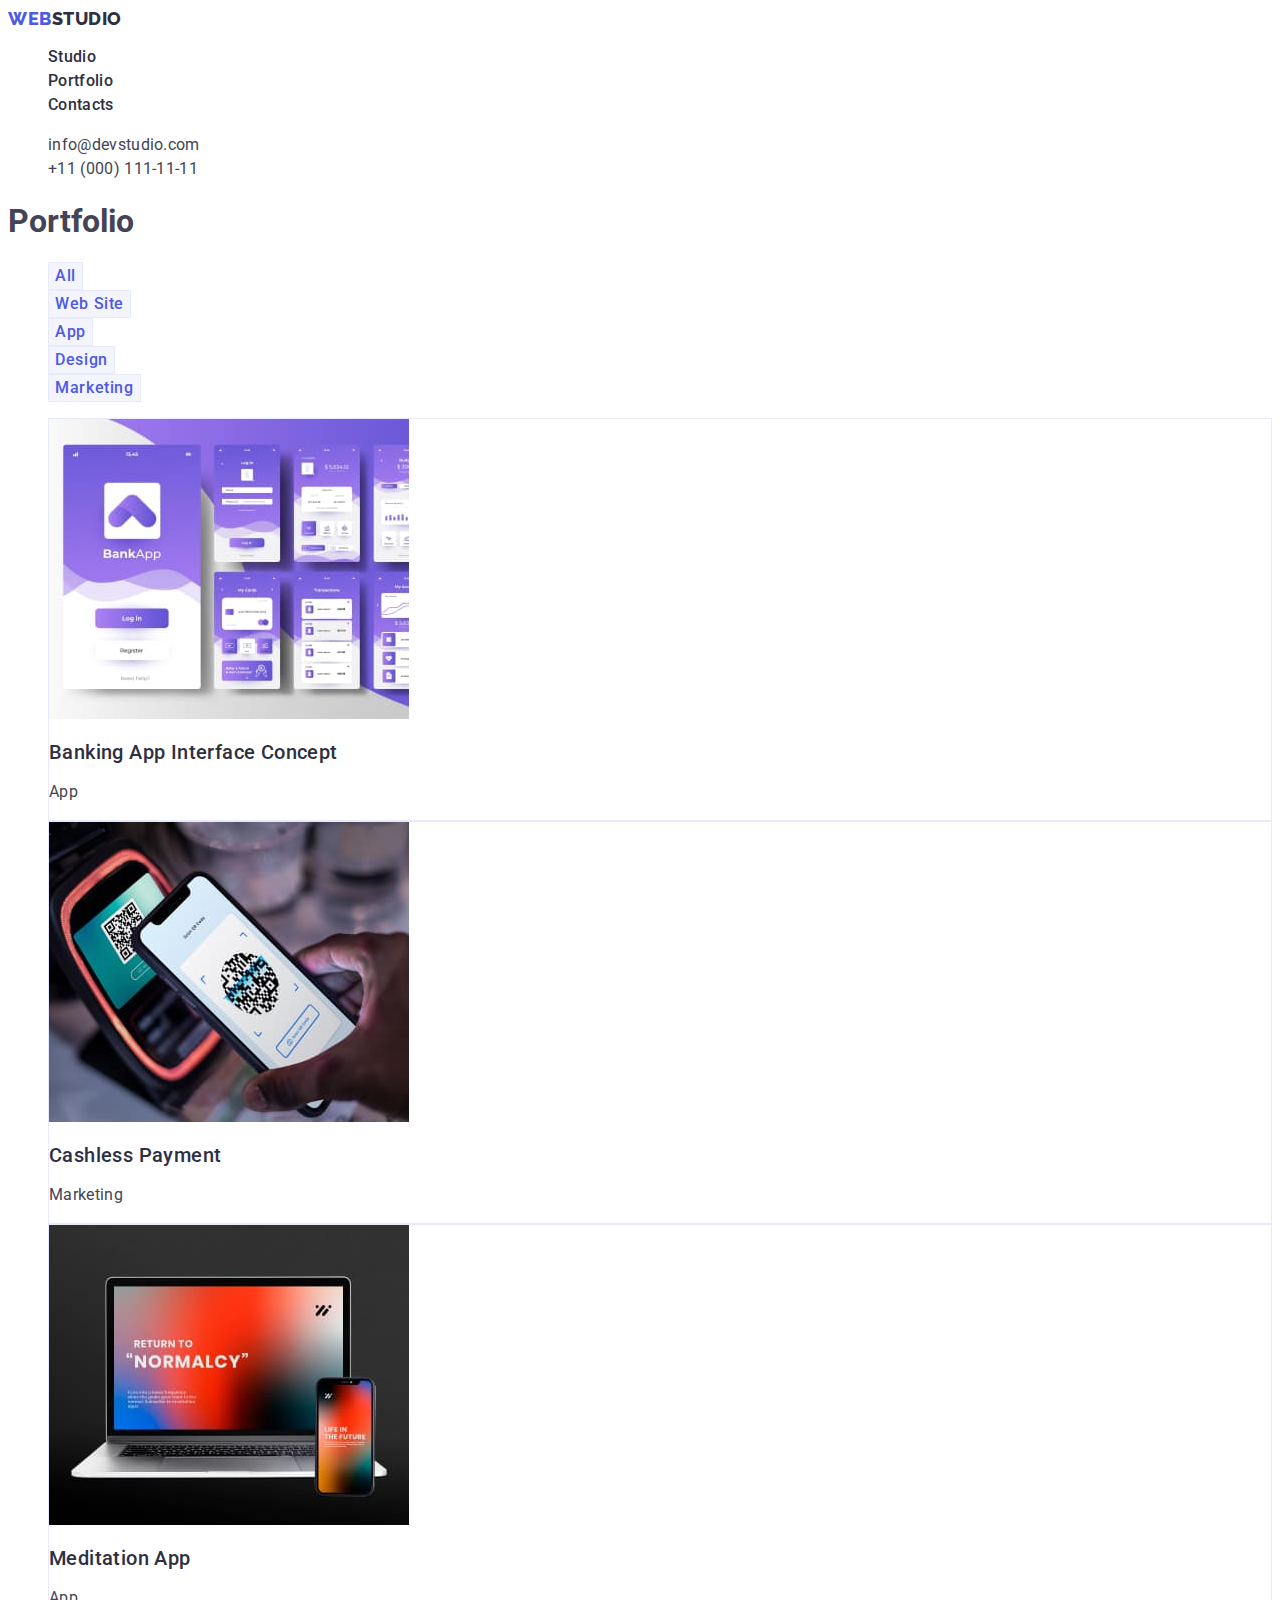
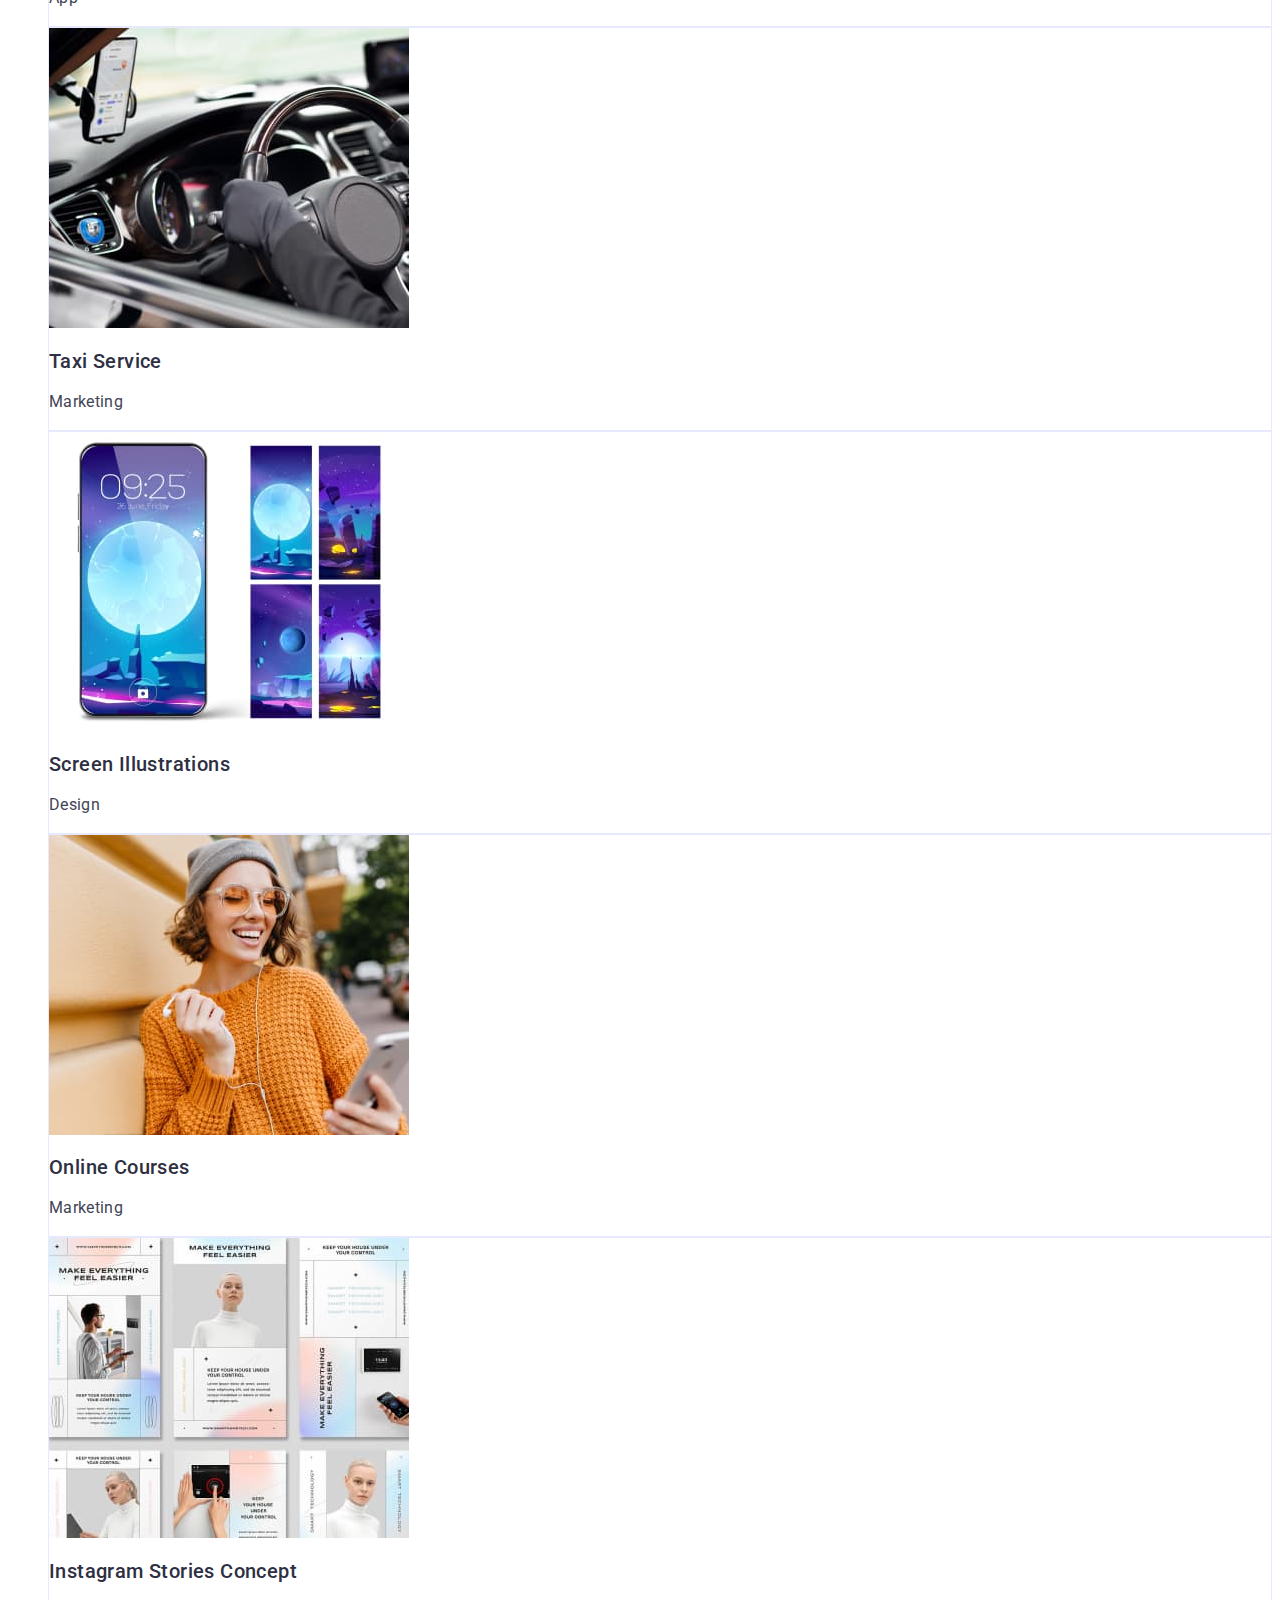
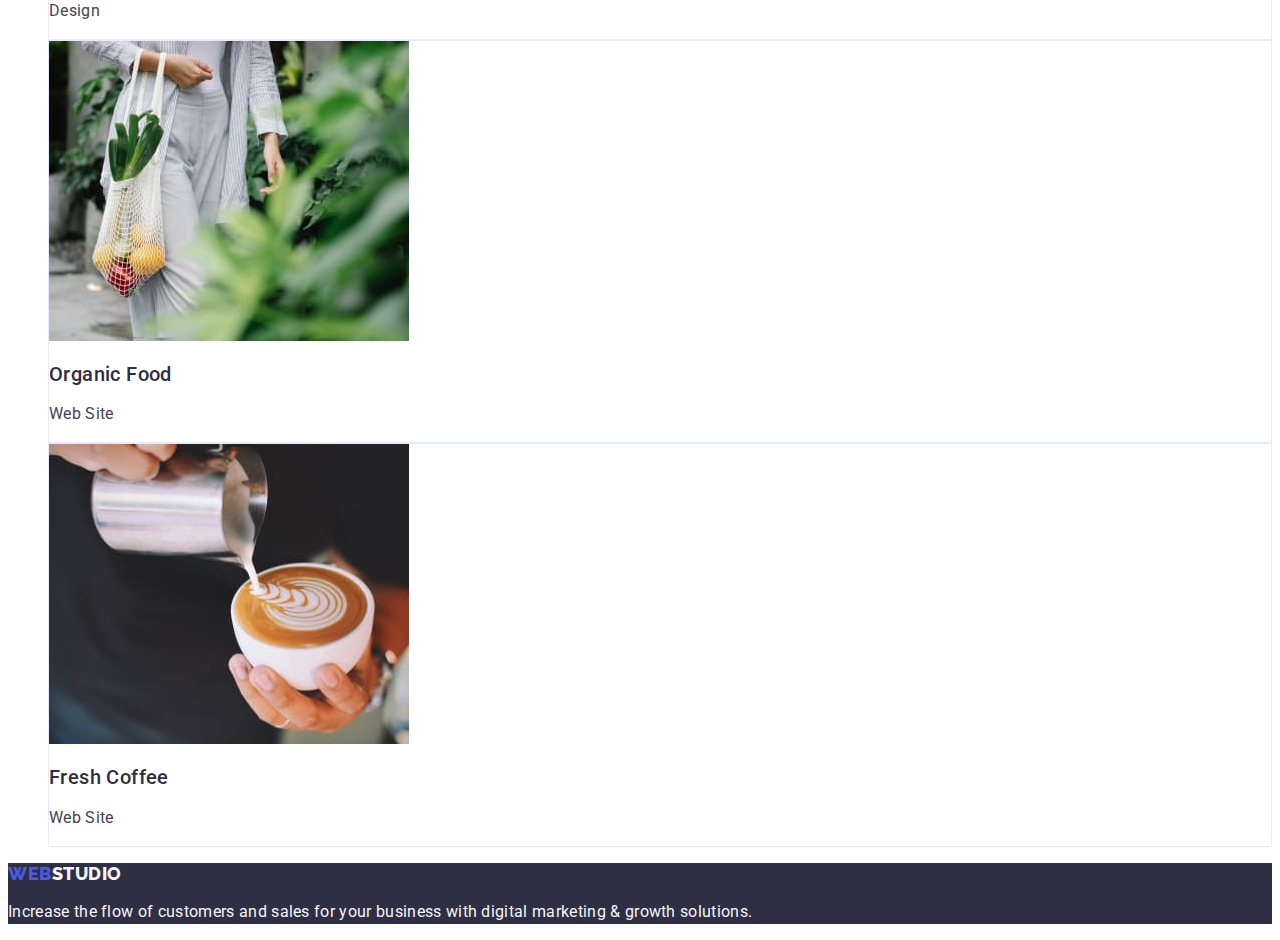
==== commit c46ac6ad: "portf photo" ====
--- a/portfolio.html
+++ b/portfolio.html
@@ -75,64 +75,64 @@
 
         <ul class="list project-card">
           <li class="project-item">
-            <a>
-              <img src="./images/img.jpg" width="360" alt="developing of banking app" />
+            <a class="link">
+              <img src="./images/portf.jpg" width="360" alt="developing of banking app" />
               <h2 class="part-title">Banking App Interface Concept</h2>
               <p class="part-text">App</p>
             </a>
           </li>
           <li class="project-item">
-            <a href="">
-              <img src="./images/img-1.jpg" width="360" alt="devoloping of cashless payment" />
+            <a class="link">
+              <img src="./images/portf1.jpg" width="360" alt="devoloping of cashless payment" />
               <h2 class="part-title">Cashless Payment</h2>
               <p class="part-text">Marketing</p>
             </a>
           </li>
           <li class="project-item">
-            <a href="">
-              <img src="./images/img-2.jpg" width="360" alt="developing of Meditation App" />
+            <a class="link">
+              <img src="./images/portf2.jpg" width="360" alt="developing of Meditation App" />
               <h2 class="part-title">Meditation App</h2>
               <p class="part-text">App</p>
             </a>
           </li>
           <li class="project-item">
-            <a href="">
-              <img src="./images/img-3.jpg" width="360" alt="developing of Taxi Service" />
+            <a class="link">
+              <img src="./images/portf3.jpg" width="360" alt="developing of Taxi Service" />
               <h2 class="part-title">Taxi Service</h2>
               <p class="part-text">Marketing</p>
             </a>
           </li>
           <li class="project-item">
-            <a href="">
-              <img src="./images/img-4.jpg" width="360" alt="developing of Screen Illustrations" />
+            <a class="link">
+              <img src="./images/portf4.jpg" width="360" alt="developing of Screen Illustrations" />
               <h2 class="part-title">Screen Illustrations</h2>
               <p class="part-text">Design</p>
             </a>
           </li>
           <li class="project-item">
-            <a href="">
-              <img src="./images/img-5.jpg" width="360" alt="developing of Online Courses" />
+            <a class="link">
+              <img src="./images/portf5.jpg" width="360" alt="developing of Online Courses" />
               <h2 class="part-title">Online Courses</h2>
               <p class="part-text">Marketing</p>
             </a>
           </li>
           <li class="project-item">
-            <a href="">
-              <img src="./images/img-6.jpg" width="360" alt="developing of Instagram Stories Concept" />
+            <a class="link">
+              <img src="./images/portf6.jpg" width="360" alt="developing of Instagram Stories Concept" />
               <h2 class="part-title">Instagram Stories Concept</h2>
               <p class="part-text">Design</p>
             </a>
           </li>
           <li class="project-item">
-            <a href="">
-              <img src="./images/img-7.jpg" width="360" alt="developing of Organic Food web site" />
+            <a class="link">
+              <img src="./images/portf7.jpg" width="360" alt="developing of Organic Food web site" />
               <h2 class="part-title">Organic Food</h2>
               <p class="part-text">Web Site</p>
             </a>
           </li>
           <li class="project-item">
-            <a href="">
-              <img src="./images/img-8.jpg" width="360" alt="developing of Fresh Coffee web site" />
+            <a class="link">
+              <img src="./images/portf8.jpg" width="360" alt="developing of Fresh Coffee web site" />
               <h2 class="part-title">Fresh Coffee</h2>
               <p class="part-text">Web Site</p>
             </a>
--- a/css/style.css
+++ b/css/style.css
@@ -67,7 +67,7 @@
     color: #404bbf;
 }
 
-.{
+.header-address{
     font-style: normal;
 }
 
